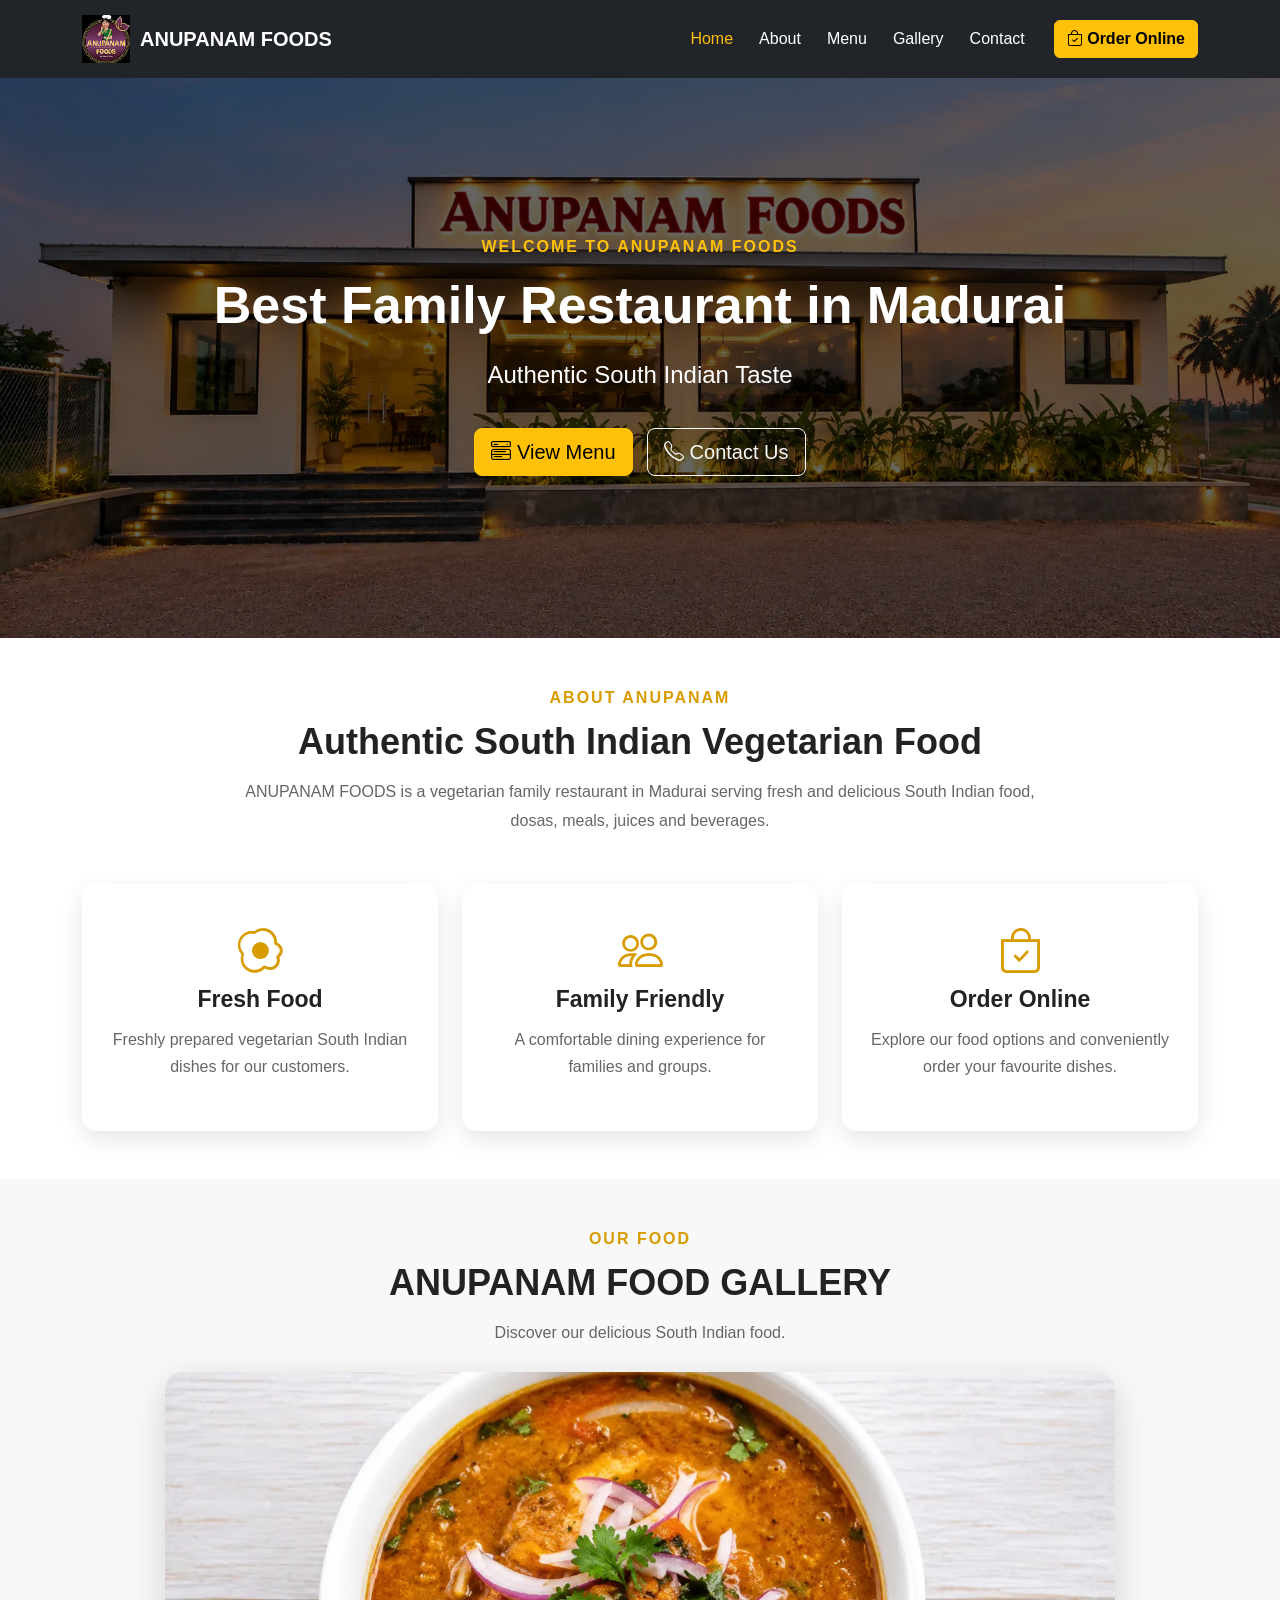
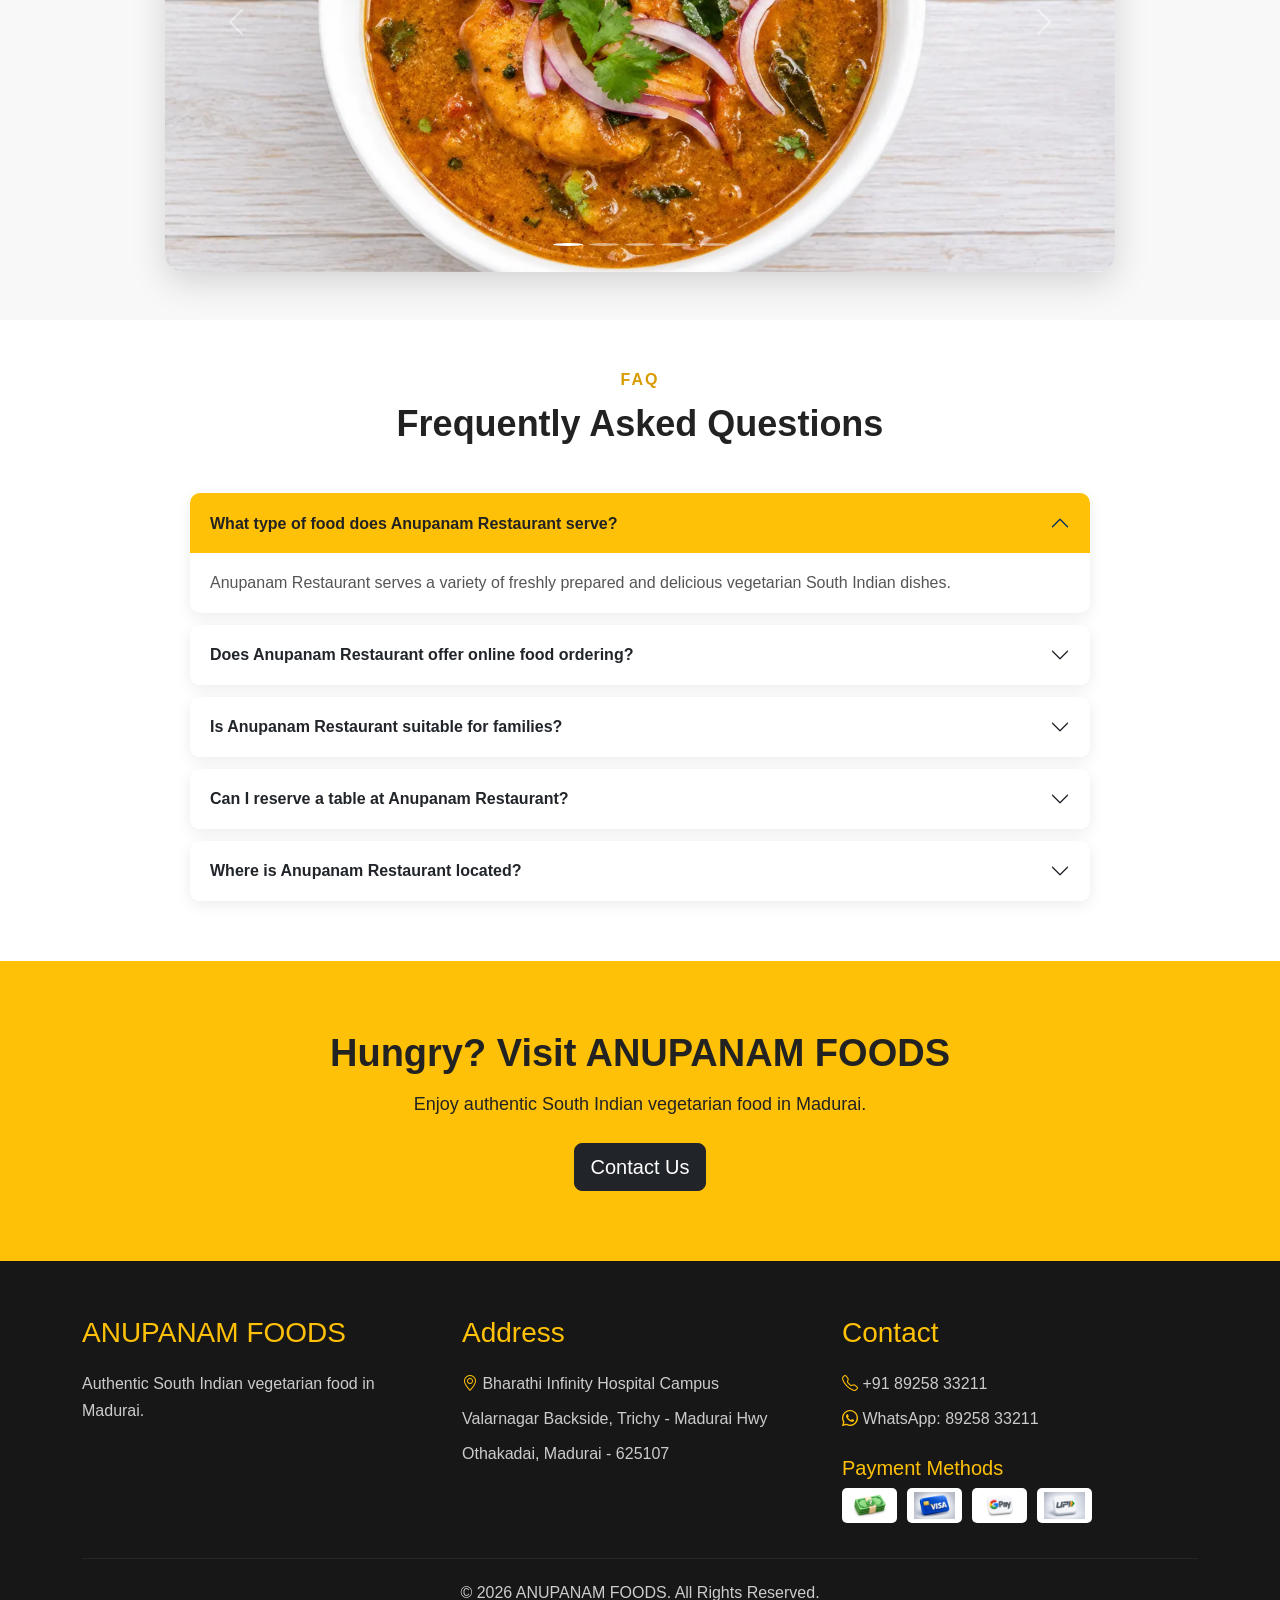
==== index.html @ c89cd162 "first commit" ====
<!DOCTYPE html>
<html lang="en">

<head>
    <meta charset="UTF-8">
    <meta name="viewport" content="width=device-width, initial-scale=1.0">

    <title>ANUPANAM FOODS | Best Family Restaurant in Madurai</title>

    <meta name="description"
        content="ANUPANAM FOODS is a vegetarian family restaurant in Madurai serving authentic South Indian food, fresh meals, dosas, juices and beverages. Enjoy dine-in, takeaway and online food ordering.">

    <meta name="robots" content="index, follow">

    <meta name="google-site-verification"
        content="D0sNO1EdyB-HSgw2BN9L-zwHewJFLoc3Fgf6K5-6ixk">

    <link rel="canonical"
        href="https://velusaran143.github.io/Anupanam-foods/">

    <!-- Bootstrap -->
    <link href="https://cdn.jsdelivr.net/npm/bootstrap@5.3.3/dist/css/bootstrap.min.css"
        rel="stylesheet">

    <!-- Bootstrap Icons -->
    <link rel="stylesheet"
        href="https://cdn.jsdelivr.net/npm/bootstrap-icons@1.11.3/font/bootstrap-icons.min.css">

    <!-- Your CSS -->
    <link rel="stylesheet" href="style.css">


    <!-- Restaurant Schema -->
    <script type="application/ld+json">
    {
        "@context": "https://schema.org",
        "@type": "Restaurant",
        "name": "ANUPANAM FOODS",
        "image": "https://velusaran143.github.io/Anupanam-foods/logo.png",
        "url": "https://velusaran143.github.io/Anupanam-foods/",
        "telephone": "+91 89258 33211",
        "servesCuisine": [
            "South Indian",
            "Vegetarian"
        ],
        "priceRange": "₹100-₹200",
        "address": {
            "@type": "PostalAddress",
            "streetAddress": "Bharathi Infinity Hospital Campus, Valarnagar Backside, Trichy - Madurai Hwy",
            "addressLocality": "Madurai",
            "addressRegion": "Tamil Nadu",
            "postalCode": "625107",
            "addressCountry": "IN"
        }
    }
    </script>


    <!-- FAQ Schema -->
    <script type="application/ld+json">
    {
        "@context": "https://schema.org",
        "@type": "FAQPage",
        "mainEntity": [
            {
                "@type": "Question",
                "name": "What type of food does Anupanam Restaurant serve?",
                "acceptedAnswer": {
                    "@type": "Answer",
                    "text": "Anupanam Restaurant serves a variety of freshly prepared and delicious vegetarian South Indian dishes, making it a great choice for families, friends and food lovers."
                }
            },
            {
                "@type": "Question",
                "name": "Does Anupanam Restaurant offer online food ordering?",
                "acceptedAnswer": {
                    "@type": "Answer",
                    "text": "Yes. Customers can conveniently explore our menu and order their favourite dishes online."
                }
            },
            {
                "@type": "Question",
                "name": "Is Anupanam Restaurant suitable for families?",
                "acceptedAnswer": {
                    "@type": "Answer",
                    "text": "Yes. Anupanam Restaurant provides a comfortable and welcoming dining experience for families and groups."
                }
            },
            {
                "@type": "Question",
                "name": "Can I reserve a table at Anupanam Restaurant?",
                "acceptedAnswer": {
                    "@type": "Answer",
                    "text": "Yes. Customers can contact Anupanam Restaurant to check table availability and make a reservation."
                }
            },
            {
                "@type": "Question",
                "name": "Where is Anupanam Restaurant located?",
                "acceptedAnswer": {
                    "@type": "Answer",
                    "text": "Anupanam Restaurant is located at Bharathi Infinity Hospital Campus, Valarnagar Backside, Trichy - Madurai Highway, Othakadai, Madurai - 625107."
                }
            }
        ]
    }
    </script>

</head>


<body>


<!-- =========================
     NAVBAR
========================= -->

<nav class="navbar navbar-expand-lg navbar-dark bg-dark sticky-top">

    <div class="container">

        <a class="navbar-brand d-flex align-items-center"
           href="index.html">

            <img src="logo.png"
                 alt="ANUPANAM FOODS Logo"
                 class="navbar-logo">

            <span class="brand-name">
                ANUPANAM FOODS
            </span>

        </a>


        <button class="navbar-toggler"
                type="button"
                data-bs-toggle="collapse"
                data-bs-target="#mainNavbar"
                aria-controls="mainNavbar"
                aria-expanded="false"
                aria-label="Toggle navigation">

            <span class="navbar-toggler-icon"></span>

        </button>


        <div class="collapse navbar-collapse"
             id="mainNavbar">

            <ul class="navbar-nav ms-auto align-items-lg-center">

                <li class="nav-item">
                    <a class="nav-link active"
                       href="index.html">
                        Home
                    </a>
                </li>

                <li class="nav-item">
                    <a class="nav-link"
                       href="about.html">
                        About
                    </a>
                </li>

                <li class="nav-item">
                    <a class="nav-link"
                       href="menu.html">
                        Menu
                    </a>
                </li>

                <li class="nav-item">
                    <a class="nav-link"
                       href="gallery.html">
                        Gallery
                    </a>
                </li>

                <li class="nav-item">
                    <a class="nav-link"
                       href="contact.html">
                        Contact
                    </a>
                </li>

                <li class="nav-item ms-lg-3 mt-2 mt-lg-0">

                    <a class="btn btn-warning order-btn"
                       href="contact.html">

                        <i class="bi bi-bag-check"></i>
                        Order Online

                    </a>

                </li>

            </ul>

        </div>

    </div>

</nav>



<!-- =========================
     HERO
========================= -->

<section class="hero-section">

    <div class="container">

        <div class="hero-content">

            <p class="hero-small-text">
                WELCOME TO ANUPANAM FOODS
            </p>

            <h1>
                Best Family Restaurant in Madurai
            </h1>

            <p>
                Authentic South Indian Taste
            </p>

            <div class="hero-buttons">

                <a href="menu.html"
                   class="btn btn-warning btn-lg">

                    <i class="bi bi-menu-button-wide"></i>
                    View Menu

                </a>

                <a href="contact.html"
                   class="btn btn-outline-light btn-lg">

                    <i class="bi bi-telephone"></i>
                    Contact Us

                </a>

            </div>

        </div>

    </div>

</section>



<!-- =========================
     INTRO
========================= -->

<section class="py-5">

    <div class="container">

        <div class="text-center mb-5">

            <span class="section-label">
                ABOUT ANUPANAM
            </span>

            <h2 class="section-title">
                Authentic South Indian Vegetarian Food
            </h2>

            <p class="section-text">

                ANUPANAM FOODS is a vegetarian family restaurant in
                Madurai serving fresh and delicious South Indian food,
                dosas, meals, juices and beverages.

            </p>

        </div>


        <div class="row g-4">


            <div class="col-md-4">

                <div class="feature-card">

                    <i class="bi bi-egg-fried"></i>

                    <h3>
                        Fresh Food
                    </h3>

                    <p>
                        Freshly prepared vegetarian South Indian dishes
                        for our customers.
                    </p>

                </div>

            </div>


            <div class="col-md-4">

                <div class="feature-card">

                    <i class="bi bi-people"></i>

                    <h3>
                        Family Friendly
                    </h3>

                    <p>
                        A comfortable dining experience for families
                        and groups.
                    </p>

                </div>

            </div>


            <div class="col-md-4">

                <div class="feature-card">

                    <i class="bi bi-bag-check"></i>

                    <h3>
                        Order Online
                    </h3>

                    <p>
                        Explore our food options and conveniently
                        order your favourite dishes.
                    </p>

                </div>

            </div>


        </div>

    </div>

</section>



<!-- =========================
     FOOD CAROUSEL
========================= -->

<section class="food-section py-5">

    <div class="container">

        <div class="text-center mb-4">

            <span class="section-label">
                OUR FOOD
            </span>

            <h2 class="section-title">
                ANUPANAM FOOD GALLERY
            </h2>

            <p class="section-text">
                Discover our delicious South Indian food.
            </p>

        </div>


        <div id="foodCarousel"
             class="carousel slide carousel-fade"
             data-bs-ride="carousel"
             data-bs-interval="2500">


            <div class="carousel-indicators">

                <button type="button"
                        data-bs-target="#foodCarousel"
                        data-bs-slide-to="0"
                        class="active"></button>

                <button type="button"
                        data-bs-target="#foodCarousel"
                        data-bs-slide-to="1"></button>

                <button type="button"
                        data-bs-target="#foodCarousel"
                        data-bs-slide-to="2"></button>

                <button type="button"
                        data-bs-target="#foodCarousel"
                        data-bs-slide-to="3"></button>

                <button type="button"
                        data-bs-target="#foodCarousel"
                        data-bs-slide-to="4"></button>

            </div>


            <div class="carousel-inner">


                <div class="carousel-item active">

                    <img src="food1.webp"
                         class="d-block w-100 food-slide"
                         alt="ANUPANAM FOODS South Indian Food">

                </div>


                <div class="carousel-item">

                    <img src="food2.webp"
                         class="d-block w-100 food-slide"
                         alt="ANUPANAM FOODS Vegetarian Food">

                </div>


                <div class="carousel-item">

                    <img src="food3.webp"
                         class="d-block w-100 food-slide"
                         alt="ANUPANAM FOODS South Indian Dishes">

                </div>


                <div class="carousel-item">

                    <img src="food4.webp"
                         class="d-block w-100 food-slide"
                         alt="ANUPANAM FOODS Restaurant Food">

                </div>


                <div class="carousel-item">

                    <img src="food5.webp"
                         class="d-block w-100 food-slide"
                         alt="ANUPANAM FOODS Delicious Food">

                </div>


                <div class="carousel-item">

                    <img src="food7.webp"
                         class="d-block w-100 food-slide"
                         alt="ANUPANAM FOODS Vegetarian Dishes">

                </div>


                <div class="carousel-item">

                    <img src="food8.webp"
                         class="d-block w-100 food-slide"
                         alt="ANUPANAM FOODS Traditional Food">

                </div>


                <div class="carousel-item">

                    <img src="food9.webp"
                         class="d-block w-100 food-slide"
                         alt="ANUPANAM FOODS Tasty Food">

                </div>


                <div class="carousel-item">

                    <img src="food10.webp"
                         class="d-block w-100 food-slide"
                         alt="ANUPANAM FOODS Vegetarian Meals">

                </div>


                <div class="carousel-item">

                    <img src="food11.webp"
                         class="d-block w-100 food-slide"
                         alt="ANUPANAM FOODS Food Gallery">

                </div>


            </div>


            <button class="carousel-control-prev"
                    type="button"
                    data-bs-target="#foodCarousel"
                    data-bs-slide="prev">

                <span class="carousel-control-prev-icon"></span>

            </button>


            <button class="carousel-control-next"
                    type="button"
                    data-bs-target="#foodCarousel"
                    data-bs-slide="next">

                <span class="carousel-control-next-icon"></span>

            </button>


        </div>

    </div>

</section>



<!-- =========================
     FAQ
========================= -->

<section class="py-5">

    <div class="container">

        <div class="text-center mb-5">

            <span class="section-label">
                FAQ
            </span>

            <h2 class="section-title">
                Frequently Asked Questions
            </h2>

        </div>


        <div class="accordion faq-box"
             id="faqAccordion">


            <div class="accordion-item">

                <h2 class="accordion-header">

                    <button class="accordion-button"
                            type="button"
                            data-bs-toggle="collapse"
                            data-bs-target="#faq1">

                        What type of food does Anupanam Restaurant serve?

                    </button>

                </h2>

                <div id="faq1"
                     class="accordion-collapse collapse show"
                     data-bs-parent="#faqAccordion">

                    <div class="accordion-body">

                        Anupanam Restaurant serves a variety of freshly
                        prepared and delicious vegetarian South Indian
                        dishes.

                    </div>

                </div>

            </div>



            <div class="accordion-item">

                <h2 class="accordion-header">

                    <button class="accordion-button collapsed"
                            type="button"
                            data-bs-toggle="collapse"
                            data-bs-target="#faq2">

                        Does Anupanam Restaurant offer online food ordering?

                    </button>

                </h2>

                <div id="faq2"
                     class="accordion-collapse collapse"
                     data-bs-parent="#faqAccordion">

                    <div class="accordion-body">

                        Yes. Customers can conveniently explore our menu
                        and order their favourite dishes online.

                    </div>

                </div>

            </div>



            <div class="accordion-item">

                <h2 class="accordion-header">

                    <button class="accordion-button collapsed"
                            type="button"
                            data-bs-toggle="collapse"
                            data-bs-target="#faq3">

                        Is Anupanam Restaurant suitable for families?

                    </button>

                </h2>

                <div id="faq3"
                     class="accordion-collapse collapse"
                     data-bs-parent="#faqAccordion">

                    <div class="accordion-body">

                        Yes. Anupanam Restaurant provides a comfortable
                        and welcoming dining experience for families
                        and groups.

                    </div>

                </div>

            </div>



            <div class="accordion-item">

                <h2 class="accordion-header">

                    <button class="accordion-button collapsed"
                            type="button"
                            data-bs-toggle="collapse"
                            data-bs-target="#faq4">

                        Can I reserve a table at Anupanam Restaurant?

                    </button>

                </h2>

                <div id="faq4"
                     class="accordion-collapse collapse"
                     data-bs-parent="#faqAccordion">

                    <div class="accordion-body">

                        Yes. Customers can contact Anupanam Restaurant
                        to check table availability and make a reservation.

                    </div>

                </div>

            </div>



            <div class="accordion-item">

                <h2 class="accordion-header">

                    <button class="accordion-button collapsed"
                            type="button"
                            data-bs-toggle="collapse"
                            data-bs-target="#faq5">

                        Where is Anupanam Restaurant located?

                    </button>

                </h2>

                <div id="faq5"
                     class="accordion-collapse collapse"
                     data-bs-parent="#faqAccordion">

                    <div class="accordion-body">

                        Anupanam Restaurant is located at Bharathi Infinity
                        Hospital Campus, Valarnagar Backside, Trichy -
                        Madurai Highway, Othakadai, Madurai - 625107.

                    </div>

                </div>

            </div>


        </div>

    </div>

</section>



<!-- =========================
     CTA
========================= -->

<section class="cta-section">

    <div class="container text-center">

        <h2>
            Hungry? Visit ANUPANAM FOODS
        </h2>

        <p>
            Enjoy authentic South Indian vegetarian food in Madurai.
        </p>

        <a href="contact.html"
           class="btn btn-dark btn-lg">

            Contact Us

        </a>

    </div>

</section>



<!-- =========================
     FOOTER
========================= -->

<footer class="footer">

    <div class="container">

        <div class="row g-4">


            <div class="col-md-4">

                <h3>
                    ANUPANAM FOODS
                </h3>

                <p>
                    Authentic South Indian vegetarian food in Madurai.
                </p>

            </div>


            <div class="col-md-4">

                <h3>
                    Address
                </h3>

                <p>
                    <i class="bi bi-geo-alt"></i>
                    Bharathi Infinity Hospital Campus
                </p>

                <p>
                    Valarnagar Backside, Trichy - Madurai Hwy
                </p>

                <p>
                    Othakadai, Madurai - 625107
                </p>

            </div>


            <div class="col-md-4">

                <h3>
                    Contact
                </h3>

                <p>
                    <i class="bi bi-telephone"></i>
                    +91 89258 33211
                </p>

                <p>
                    <i class="bi bi-whatsapp"></i>
                    WhatsApp: 89258 33211
                </p>


                <h5 class="mt-4">
                    Payment Methods
                </h5>


                <div class="payment-icons">

                    <img src="cash.webp"
                         alt="Cash Payment">

                    <img src="visa.webp"
                         alt="Visa Payment">

                    <img src="gpay.webp"
                         alt="Google Pay">

                    <img src="upi.webp"
                         alt="UPI Payment">

                </div>

            </div>


        </div>


        <hr>


        <div class="text-center">

            <p class="mb-0">
                © 2026 ANUPANAM FOODS. All Rights Reserved.
            </p>

        </div>

    </div>

</footer>



<!-- Bootstrap JavaScript -->
<script src="https://cdn.jsdelivr.net/npm/bootstrap@5.3.3/dist/js/bootstrap.bundle.min.js">
</script>


</body>

</html>
---- style.css ----
/* =========================
   GENERAL
========================= */

body {
    margin: 0;
    font-family: Arial, sans-serif;
    color: #222;
    background: #fff;
}

section {
    overflow: hidden;
}


/* =========================
   NAVBAR
========================= */

.navbar {
    padding: 10px 0;
}

.navbar-logo {
    width: 48px;
    height: 48px;
    object-fit: contain;
    margin-right: 10px;
}

.brand-name {
    font-weight: 700;
    font-size: 20px;
    color: #fff;
}

.navbar .nav-link {
    color: #fff !important;
    font-weight: 500;
    margin: 0 5px;
}

.navbar .nav-link:hover {
    color: #ffc107 !important;
}

.navbar .nav-link.active {
    color: #ffc107 !important;
}

.order-btn {
    font-weight: 600;
}


/* =========================
   HERO
========================= */

.hero-section {
    min-height: 560px;
    display: flex;
    align-items: center;
    background:
        linear-gradient(
            rgba(0, 0, 0, 0.60),
            rgba(0, 0, 0, 0.60)
        ),
        url("hero.webp");

    background-size: cover;
    background-position: center;
}

.hero-content {
    text-align: center;
    color: #fff;
    padding: 80px 20px;
}

.hero-small-text {
    color: #ffc107;
    font-weight: 700;
    letter-spacing: 2px;
    margin-bottom: 15px;
}

.hero-content h1 {
    font-size: 52px;
    font-weight: 800;
    margin-bottom: 20px;
}

.hero-content > p:not(.hero-small-text) {
    font-size: 24px;
    margin-bottom: 30px;
}

.hero-buttons .btn {
    margin: 5px;
}


/* =========================
   SECTION
========================= */

.section-label {
    display: inline-block;
    color: #d89b00;
    font-weight: 700;
    letter-spacing: 2px;
    margin-bottom: 10px;
}

.section-title {
    font-size: 36px;
    font-weight: 700;
    margin-bottom: 15px;
}

.section-text {
    max-width: 800px;
    margin: auto;
    line-height: 1.8;
    color: #666;
}


/* =========================
   FEATURE CARDS
========================= */

.feature-card {
    height: 100%;
    padding: 35px 25px;
    text-align: center;
    border-radius: 15px;
    background: #fff;
    box-shadow: 0 8px 25px rgba(0, 0, 0, 0.10);
    transition: 0.3s;
}

.feature-card:hover {
    transform: translateY(-8px);
}

.feature-card i {
    font-size: 45px;
    color: #d89b00;
    margin-bottom: 20px;
}

.feature-card h3 {
    font-size: 23px;
    font-weight: 700;
    margin-bottom: 12px;
}

.feature-card p {
    color: #666;
    line-height: 1.7;
}


/* =========================
   FOOD SECTION
========================= */

.food-section {
    background: #f8f8f8;
}

#foodCarousel {
    max-width: 950px;
    margin: auto;
    border-radius: 18px;
    overflow: hidden;
    box-shadow: 0 10px 35px rgba(0, 0, 0, 0.15);
}

.food-slide {
    height: 500px;
    object-fit: cover;
}

.carousel-indicators button {
    width: 10px;
    height: 10px;
    border-radius: 50%;
}


/* =========================
   FAQ
========================= */

.faq-box {
    max-width: 900px;
    margin: auto;
}

.accordion-item {
    border: none;
    margin-bottom: 12px;
    border-radius: 10px !important;
    overflow: hidden;
    box-shadow: 0 4px 15px rgba(0, 0, 0, 0.08);
}

.accordion-button {
    font-weight: 600;
    padding: 20px;
}

.accordion-button:not(.collapsed) {
    background: #ffc107;
    color: #222;
    box-shadow: none;
}

.accordion-body {
    line-height: 1.7;
    color: #555;
}


/* =========================
   CTA
========================= */

.cta-section {
    padding: 70px 20px;
    background: #ffc107;
}

.cta-section h2 {
    font-size: 38px;
    font-weight: 800;
    margin-bottom: 15px;
}

.cta-section p {
    font-size: 18px;
    margin-bottom: 25px;
}


/* =========================
   FOOTER
========================= */

.footer {
    background: #171717;
    color: #fff;
    padding: 55px 0 25px;
}

.footer h3 {
    color: #ffc107;
    margin-bottom: 20px;
}

.footer h5 {
    color: #ffc107;
}

.footer p {
    color: #ccc;
    line-height: 1.7;
    margin-bottom: 8px;
}

.footer i {
    color: #ffc107;
}

.footer hr {
    border-color: #555;
    margin: 35px 0 20px;
}

.payment-icons {
    display: flex;
    gap: 10px;
    align-items: center;
    flex-wrap: wrap;
}

.payment-icons img {
    width: 55px;
    height: 35px;
    object-fit: contain;
    background: #fff;
    border-radius: 5px;
    padding: 4px;
}


/* =========================
   MOBILE
========================= */

@media (max-width: 768px) {

    .brand-name {
        font-size: 17px;
    }

    .navbar-logo {
        width: 42px;
        height: 42px;
    }

    .hero-section {
        min-height: 500px;
    }

    .hero-content h1 {
        font-size: 36px;
    }

    .hero-content > p:not(.hero-small-text) {
        font-size: 20px;
    }

    .section-title {
        font-size: 30px;
    }

    .food-slide {
        height: 350px;
    }

    .cta-section h2 {
        font-size: 30px;
    }

}
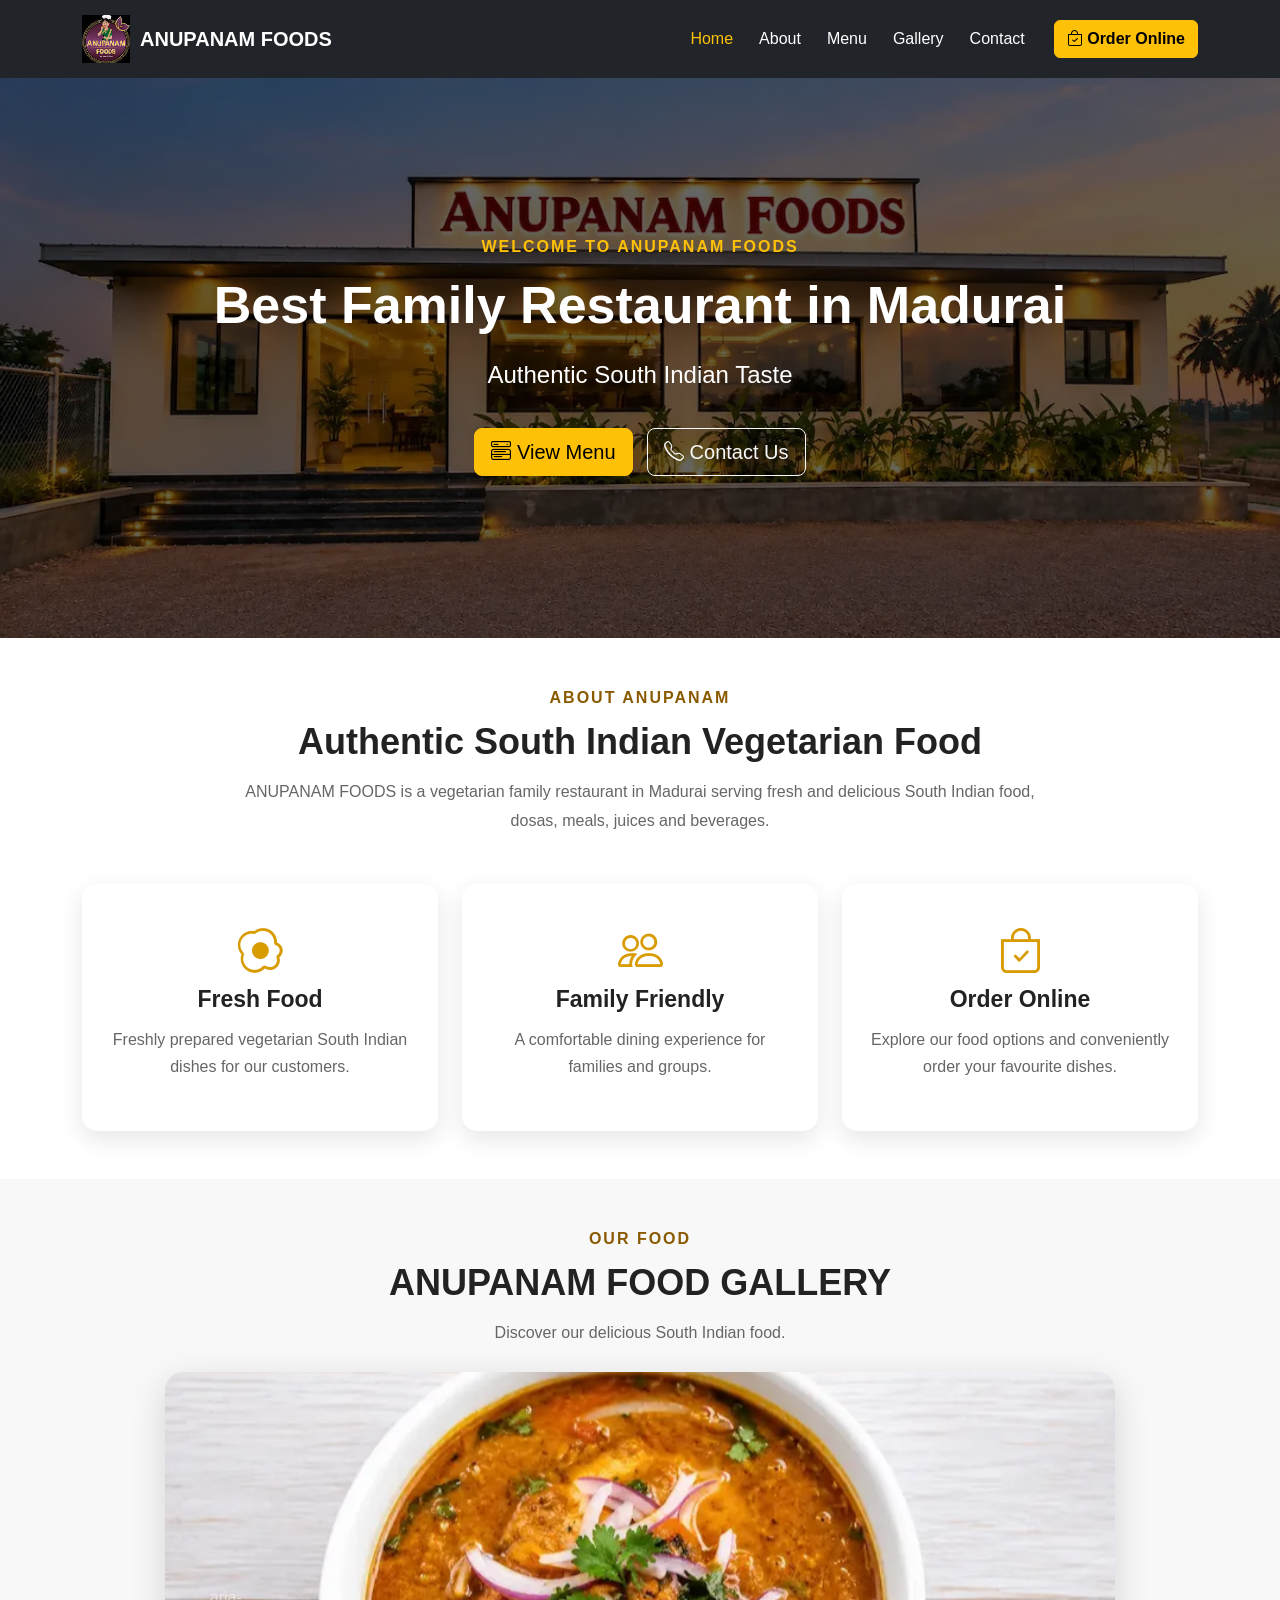
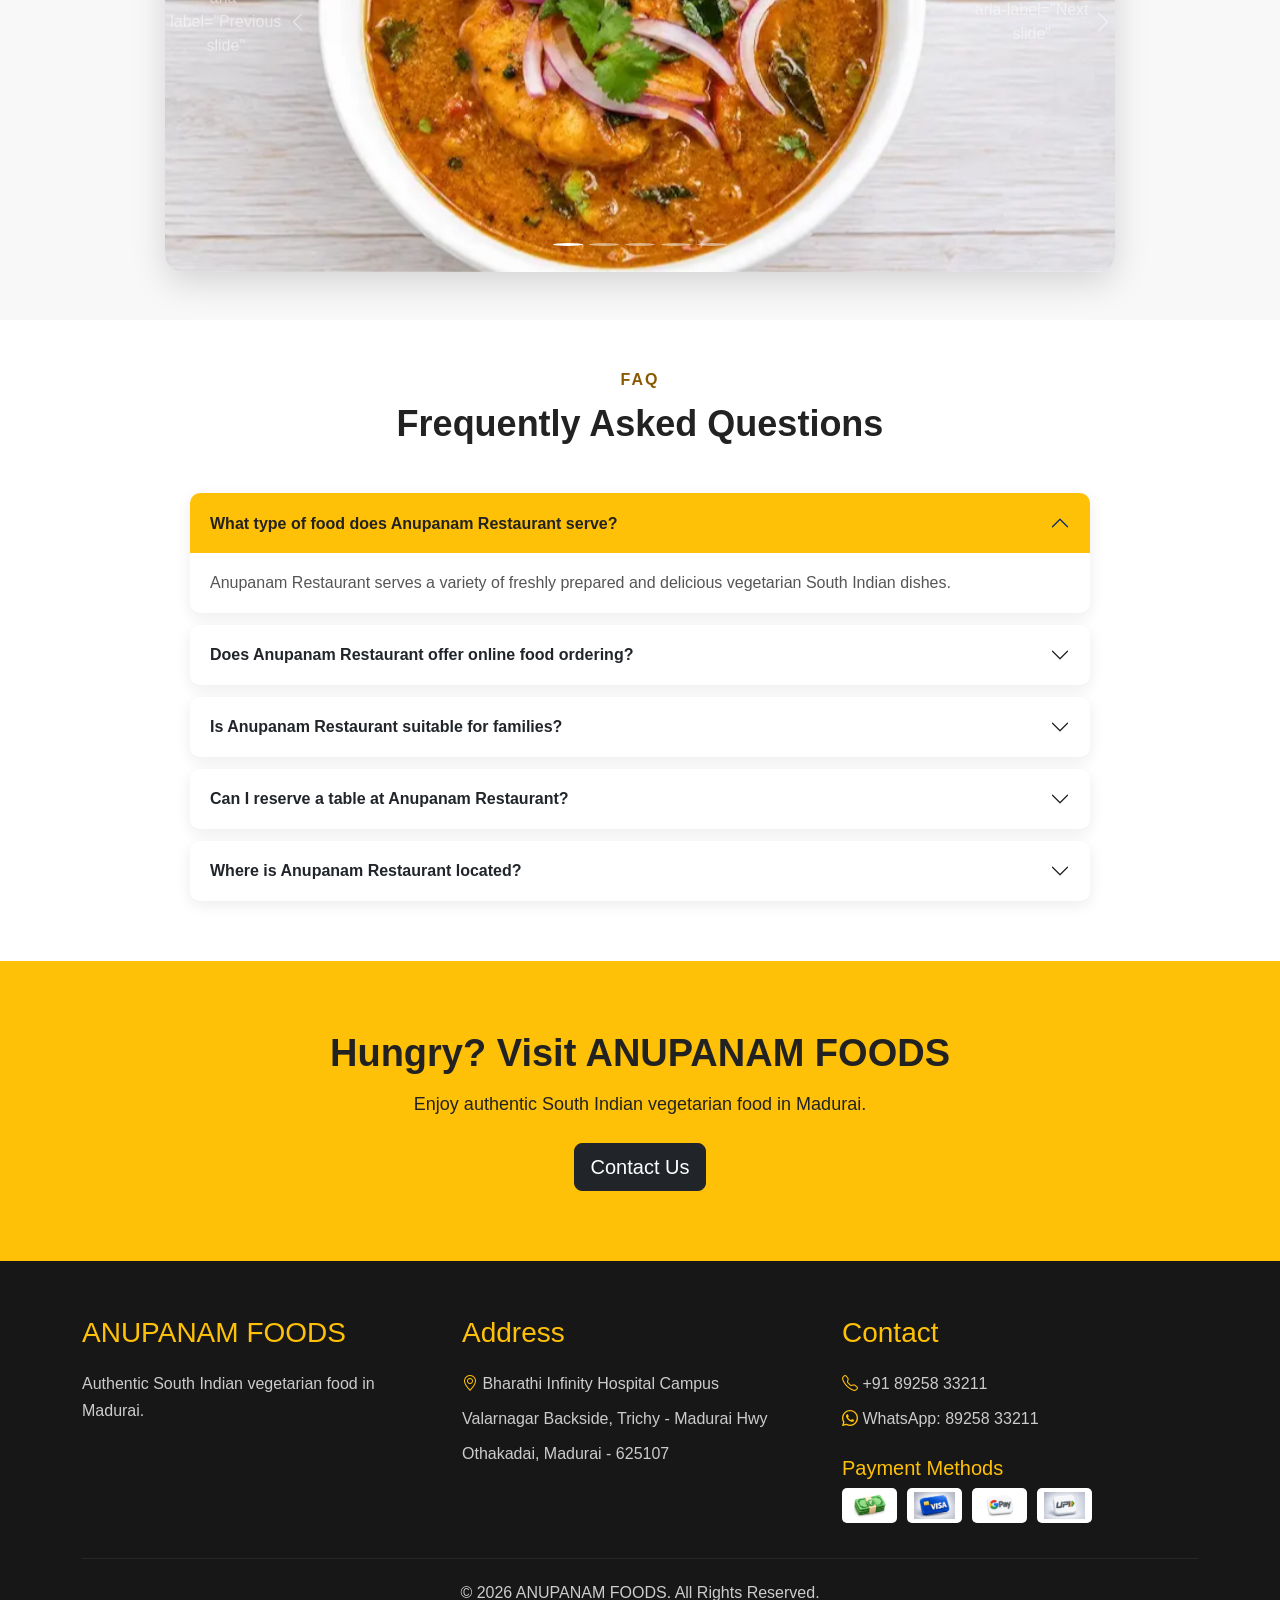
==== commit 469beefa: "Add files via upload" ====
--- a/index.html
+++ b/index.html
@@ -1,881 +1,890 @@
-<!DOCTYPE html>
-<html lang="en">
-
-<head>
-    <meta charset="UTF-8">
-    <meta name="viewport" content="width=device-width, initial-scale=1.0">
-
-    <title>ANUPANAM FOODS | Best Family Restaurant in Madurai</title>
-
-    <meta name="description"
-        content="ANUPANAM FOODS is a vegetarian family restaurant in Madurai serving authentic South Indian food, fresh meals, dosas, juices and beverages. Enjoy dine-in, takeaway and online food ordering.">
-
-    <meta name="robots" content="index, follow">
-
-    <meta name="google-site-verification"
-        content="D0sNO1EdyB-HSgw2BN9L-zwHewJFLoc3Fgf6K5-6ixk">
-
-    <link rel="canonical"
-        href="https://velusaran143.github.io/Anupanam-foods/">
-
-    <!-- Bootstrap -->
-    <link href="https://cdn.jsdelivr.net/npm/bootstrap@5.3.3/dist/css/bootstrap.min.css"
-        rel="stylesheet">
-
-    <!-- Bootstrap Icons -->
-    <link rel="stylesheet"
-        href="https://cdn.jsdelivr.net/npm/bootstrap-icons@1.11.3/font/bootstrap-icons.min.css">
-
-    <!-- Your CSS -->
-    <link rel="stylesheet" href="style.css">
-
-
-    <!-- Restaurant Schema -->
-    <script type="application/ld+json">
-    {
-        "@context": "https://schema.org",
-        "@type": "Restaurant",
-        "name": "ANUPANAM FOODS",
-        "image": "https://velusaran143.github.io/Anupanam-foods/logo.png",
-        "url": "https://velusaran143.github.io/Anupanam-foods/",
-        "telephone": "+91 89258 33211",
-        "servesCuisine": [
-            "South Indian",
-            "Vegetarian"
-        ],
-        "priceRange": "₹100-₹200",
-        "address": {
-            "@type": "PostalAddress",
-            "streetAddress": "Bharathi Infinity Hospital Campus, Valarnagar Backside, Trichy - Madurai Hwy",
-            "addressLocality": "Madurai",
-            "addressRegion": "Tamil Nadu",
-            "postalCode": "625107",
-            "addressCountry": "IN"
-        }
-    }
-    </script>
-
-
-    <!-- FAQ Schema -->
-    <script type="application/ld+json">
-    {
-        "@context": "https://schema.org",
-        "@type": "FAQPage",
-        "mainEntity": [
-            {
-                "@type": "Question",
-                "name": "What type of food does Anupanam Restaurant serve?",
-                "acceptedAnswer": {
-                    "@type": "Answer",
-                    "text": "Anupanam Restaurant serves a variety of freshly prepared and delicious vegetarian South Indian dishes, making it a great choice for families, friends and food lovers."
-                }
-            },
-            {
-                "@type": "Question",
-                "name": "Does Anupanam Restaurant offer online food ordering?",
-                "acceptedAnswer": {
-                    "@type": "Answer",
-                    "text": "Yes. Customers can conveniently explore our menu and order their favourite dishes online."
-                }
-            },
-            {
-                "@type": "Question",
-                "name": "Is Anupanam Restaurant suitable for families?",
-                "acceptedAnswer": {
-                    "@type": "Answer",
-                    "text": "Yes. Anupanam Restaurant provides a comfortable and welcoming dining experience for families and groups."
-                }
-            },
-            {
-                "@type": "Question",
-                "name": "Can I reserve a table at Anupanam Restaurant?",
-                "acceptedAnswer": {
-                    "@type": "Answer",
-                    "text": "Yes. Customers can contact Anupanam Restaurant to check table availability and make a reservation."
-                }
-            },
-            {
-                "@type": "Question",
-                "name": "Where is Anupanam Restaurant located?",
-                "acceptedAnswer": {
-                    "@type": "Answer",
-                    "text": "Anupanam Restaurant is located at Bharathi Infinity Hospital Campus, Valarnagar Backside, Trichy - Madurai Highway, Othakadai, Madurai - 625107."
-                }
-            }
-        ]
-    }
-    </script>
-
-</head>
-
-
-<body>
-
-
-<!-- =========================
-     NAVBAR
-========================= -->
-
-<nav class="navbar navbar-expand-lg navbar-dark bg-dark sticky-top">
-
-    <div class="container">
-
-        <a class="navbar-brand d-flex align-items-center"
-           href="index.html">
-
-            <img src="logo.png"
-                 alt="ANUPANAM FOODS Logo"
-                 class="navbar-logo">
-
-            <span class="brand-name">
-                ANUPANAM FOODS
-            </span>
-
-        </a>
-
-
-        <button class="navbar-toggler"
-                type="button"
-                data-bs-toggle="collapse"
-                data-bs-target="#mainNavbar"
-                aria-controls="mainNavbar"
-                aria-expanded="false"
-                aria-label="Toggle navigation">
-
-            <span class="navbar-toggler-icon"></span>
-
-        </button>
-
-
-        <div class="collapse navbar-collapse"
-             id="mainNavbar">
-
-            <ul class="navbar-nav ms-auto align-items-lg-center">
-
-                <li class="nav-item">
-                    <a class="nav-link active"
-                       href="index.html">
-                        Home
-                    </a>
-                </li>
-
-                <li class="nav-item">
-                    <a class="nav-link"
-                       href="about.html">
-                        About
-                    </a>
-                </li>
-
-                <li class="nav-item">
-                    <a class="nav-link"
-                       href="menu.html">
-                        Menu
-                    </a>
-                </li>
-
-                <li class="nav-item">
-                    <a class="nav-link"
-                       href="gallery.html">
-                        Gallery
-                    </a>
-                </li>
-
-                <li class="nav-item">
-                    <a class="nav-link"
-                       href="contact.html">
-                        Contact
-                    </a>
-                </li>
-
-                <li class="nav-item ms-lg-3 mt-2 mt-lg-0">
-
-                    <a class="btn btn-warning order-btn"
-                       href="contact.html">
-
-                        <i class="bi bi-bag-check"></i>
-                        Order Online
-
-                    </a>
-
-                </li>
-
-            </ul>
-
-        </div>
-
-    </div>
-
-</nav>
-
-
-
-<!-- =========================
-     HERO
-========================= -->
-
-<section class="hero-section">
-
-    <div class="container">
-
-        <div class="hero-content">
-
-            <p class="hero-small-text">
-                WELCOME TO ANUPANAM FOODS
-            </p>
-
-            <h1>
-                Best Family Restaurant in Madurai
-            </h1>
-
-            <p>
-                Authentic South Indian Taste
-            </p>
-
-            <div class="hero-buttons">
-
-                <a href="menu.html"
-                   class="btn btn-warning btn-lg">
-
-                    <i class="bi bi-menu-button-wide"></i>
-                    View Menu
-
-                </a>
-
-                <a href="contact.html"
-                   class="btn btn-outline-light btn-lg">
-
-                    <i class="bi bi-telephone"></i>
-                    Contact Us
-
-                </a>
-
-            </div>
-
-        </div>
-
-    </div>
-
-</section>
-
-
-
-<!-- =========================
-     INTRO
-========================= -->
-
-<section class="py-5">
-
-    <div class="container">
-
-        <div class="text-center mb-5">
-
-            <span class="section-label">
-                ABOUT ANUPANAM
-            </span>
-
-            <h2 class="section-title">
-                Authentic South Indian Vegetarian Food
-            </h2>
-
-            <p class="section-text">
-
-                ANUPANAM FOODS is a vegetarian family restaurant in
-                Madurai serving fresh and delicious South Indian food,
-                dosas, meals, juices and beverages.
-
-            </p>
-
-        </div>
-
-
-        <div class="row g-4">
-
-
-            <div class="col-md-4">
-
-                <div class="feature-card">
-
-                    <i class="bi bi-egg-fried"></i>
-
-                    <h3>
-                        Fresh Food
-                    </h3>
-
-                    <p>
-                        Freshly prepared vegetarian South Indian dishes
-                        for our customers.
-                    </p>
-
-                </div>
-
-            </div>
-
-
-            <div class="col-md-4">
-
-                <div class="feature-card">
-
-                    <i class="bi bi-people"></i>
-
-                    <h3>
-                        Family Friendly
-                    </h3>
-
-                    <p>
-                        A comfortable dining experience for families
-                        and groups.
-                    </p>
-
-                </div>
-
-            </div>
-
-
-            <div class="col-md-4">
-
-                <div class="feature-card">
-
-                    <i class="bi bi-bag-check"></i>
-
-                    <h3>
-                        Order Online
-                    </h3>
-
-                    <p>
-                        Explore our food options and conveniently
-                        order your favourite dishes.
-                    </p>
-
-                </div>
-
-            </div>
-
-
-        </div>
-
-    </div>
-
-</section>
-
-
-
-<!-- =========================
-     FOOD CAROUSEL
-========================= -->
-
-<section class="food-section py-5">
-
-    <div class="container">
-
-        <div class="text-center mb-4">
-
-            <span class="section-label">
-                OUR FOOD
-            </span>
-
-            <h2 class="section-title">
-                ANUPANAM FOOD GALLERY
-            </h2>
-
-            <p class="section-text">
-                Discover our delicious South Indian food.
-            </p>
-
-        </div>
-
-
-        <div id="foodCarousel"
-             class="carousel slide carousel-fade"
-             data-bs-ride="carousel"
-             data-bs-interval="2500">
-
-
-            <div class="carousel-indicators">
-
-                <button type="button"
-                        data-bs-target="#foodCarousel"
-                        data-bs-slide-to="0"
-                        class="active"></button>
-
-                <button type="button"
-                        data-bs-target="#foodCarousel"
-                        data-bs-slide-to="1"></button>
-
-                <button type="button"
-                        data-bs-target="#foodCarousel"
-                        data-bs-slide-to="2"></button>
-
-                <button type="button"
-                        data-bs-target="#foodCarousel"
-                        data-bs-slide-to="3"></button>
-
-                <button type="button"
-                        data-bs-target="#foodCarousel"
-                        data-bs-slide-to="4"></button>
-
-            </div>
-
-
-            <div class="carousel-inner">
-
-
-                <div class="carousel-item active">
-
-                    <img src="food1.webp"
-                         class="d-block w-100 food-slide"
-                         alt="ANUPANAM FOODS South Indian Food">
-
-                </div>
-
-
-                <div class="carousel-item">
-
-                    <img src="food2.webp"
-                         class="d-block w-100 food-slide"
-                         alt="ANUPANAM FOODS Vegetarian Food">
-
-                </div>
-
-
-                <div class="carousel-item">
-
-                    <img src="food3.webp"
-                         class="d-block w-100 food-slide"
-                         alt="ANUPANAM FOODS South Indian Dishes">
-
-                </div>
-
-
-                <div class="carousel-item">
-
-                    <img src="food4.webp"
-                         class="d-block w-100 food-slide"
-                         alt="ANUPANAM FOODS Restaurant Food">
-
-                </div>
-
-
-                <div class="carousel-item">
-
-                    <img src="food5.webp"
-                         class="d-block w-100 food-slide"
-                         alt="ANUPANAM FOODS Delicious Food">
-
-                </div>
-
-
-                <div class="carousel-item">
-
-                    <img src="food7.webp"
-                         class="d-block w-100 food-slide"
-                         alt="ANUPANAM FOODS Vegetarian Dishes">
-
-                </div>
-
-
-                <div class="carousel-item">
-
-                    <img src="food8.webp"
-                         class="d-block w-100 food-slide"
-                         alt="ANUPANAM FOODS Traditional Food">
-
-                </div>
-
-
-                <div class="carousel-item">
-
-                    <img src="food9.webp"
-                         class="d-block w-100 food-slide"
-                         alt="ANUPANAM FOODS Tasty Food">
-
-                </div>
-
-
-                <div class="carousel-item">
-
-                    <img src="food10.webp"
-                         class="d-block w-100 food-slide"
-                         alt="ANUPANAM FOODS Vegetarian Meals">
-
-                </div>
-
-
-                <div class="carousel-item">
-
-                    <img src="food11.webp"
-                         class="d-block w-100 food-slide"
-                         alt="ANUPANAM FOODS Food Gallery">
-
-                </div>
-
-
-            </div>
-
-
-            <button class="carousel-control-prev"
-                    type="button"
-                    data-bs-target="#foodCarousel"
-                    data-bs-slide="prev">
-
-                <span class="carousel-control-prev-icon"></span>
-
-            </button>
-
-
-            <button class="carousel-control-next"
-                    type="button"
-                    data-bs-target="#foodCarousel"
-                    data-bs-slide="next">
-
-                <span class="carousel-control-next-icon"></span>
-
-            </button>
-
-
-        </div>
-
-    </div>
-
-</section>
-
-
-
-<!-- =========================
-     FAQ
-========================= -->
-
-<section class="py-5">
-
-    <div class="container">
-
-        <div class="text-center mb-5">
-
-            <span class="section-label">
-                FAQ
-            </span>
-
-            <h2 class="section-title">
-                Frequently Asked Questions
-            </h2>
-
-        </div>
-
-
-        <div class="accordion faq-box"
-             id="faqAccordion">
-
-
-            <div class="accordion-item">
-
-                <h2 class="accordion-header">
-
-                    <button class="accordion-button"
-                            type="button"
-                            data-bs-toggle="collapse"
-                            data-bs-target="#faq1">
-
-                        What type of food does Anupanam Restaurant serve?
-
-                    </button>
-
-                </h2>
-
-                <div id="faq1"
-                     class="accordion-collapse collapse show"
-                     data-bs-parent="#faqAccordion">
-
-                    <div class="accordion-body">
-
-                        Anupanam Restaurant serves a variety of freshly
-                        prepared and delicious vegetarian South Indian
-                        dishes.
-
-                    </div>
-
-                </div>
-
-            </div>
-
-
-
-            <div class="accordion-item">
-
-                <h2 class="accordion-header">
-
-                    <button class="accordion-button collapsed"
-                            type="button"
-                            data-bs-toggle="collapse"
-                            data-bs-target="#faq2">
-
-                        Does Anupanam Restaurant offer online food ordering?
-
-                    </button>
-
-                </h2>
-
-                <div id="faq2"
-                     class="accordion-collapse collapse"
-                     data-bs-parent="#faqAccordion">
-
-                    <div class="accordion-body">
-
-                        Yes. Customers can conveniently explore our menu
-                        and order their favourite dishes online.
-
-                    </div>
-
-                </div>
-
-            </div>
-
-
-
-            <div class="accordion-item">
-
-                <h2 class="accordion-header">
-
-                    <button class="accordion-button collapsed"
-                            type="button"
-                            data-bs-toggle="collapse"
-                            data-bs-target="#faq3">
-
-                        Is Anupanam Restaurant suitable for families?
-
-                    </button>
-
-                </h2>
-
-                <div id="faq3"
-                     class="accordion-collapse collapse"
-                     data-bs-parent="#faqAccordion">
-
-                    <div class="accordion-body">
-
-                        Yes. Anupanam Restaurant provides a comfortable
-                        and welcoming dining experience for families
-                        and groups.
-
-                    </div>
-
-                </div>
-
-            </div>
-
-
-
-            <div class="accordion-item">
-
-                <h2 class="accordion-header">
-
-                    <button class="accordion-button collapsed"
-                            type="button"
-                            data-bs-toggle="collapse"
-                            data-bs-target="#faq4">
-
-                        Can I reserve a table at Anupanam Restaurant?
-
-                    </button>
-
-                </h2>
-
-                <div id="faq4"
-                     class="accordion-collapse collapse"
-                     data-bs-parent="#faqAccordion">
-
-                    <div class="accordion-body">
-
-                        Yes. Customers can contact Anupanam Restaurant
-                        to check table availability and make a reservation.
-
-                    </div>
-
-                </div>
-
-            </div>
-
-
-
-            <div class="accordion-item">
-
-                <h2 class="accordion-header">
-
-                    <button class="accordion-button collapsed"
-                            type="button"
-                            data-bs-toggle="collapse"
-                            data-bs-target="#faq5">
-
-                        Where is Anupanam Restaurant located?
-
-                    </button>
-
-                </h2>
-
-                <div id="faq5"
-                     class="accordion-collapse collapse"
-                     data-bs-parent="#faqAccordion">
-
-                    <div class="accordion-body">
-
-                        Anupanam Restaurant is located at Bharathi Infinity
-                        Hospital Campus, Valarnagar Backside, Trichy -
-                        Madurai Highway, Othakadai, Madurai - 625107.
-
-                    </div>
-
-                </div>
-
-            </div>
-
-
-        </div>
-
-    </div>
-
-</section>
-
-
-
-<!-- =========================
-     CTA
-========================= -->
-
-<section class="cta-section">
-
-    <div class="container text-center">
-
-        <h2>
-            Hungry? Visit ANUPANAM FOODS
-        </h2>
-
-        <p>
-            Enjoy authentic South Indian vegetarian food in Madurai.
-        </p>
-
-        <a href="contact.html"
-           class="btn btn-dark btn-lg">
-
-            Contact Us
-
-        </a>
-
-    </div>
-
-</section>
-
-
-
-<!-- =========================
-     FOOTER
-========================= -->
-
-<footer class="footer">
-
-    <div class="container">
-
-        <div class="row g-4">
-
-
-            <div class="col-md-4">
-
-                <h3>
-                    ANUPANAM FOODS
-                </h3>
-
-                <p>
-                    Authentic South Indian vegetarian food in Madurai.
-                </p>
-
-            </div>
-
-
-            <div class="col-md-4">
-
-                <h3>
-                    Address
-                </h3>
-
-                <p>
-                    <i class="bi bi-geo-alt"></i>
-                    Bharathi Infinity Hospital Campus
-                </p>
-
-                <p>
-                    Valarnagar Backside, Trichy - Madurai Hwy
-                </p>
-
-                <p>
-                    Othakadai, Madurai - 625107
-                </p>
-
-            </div>
-
-
-            <div class="col-md-4">
-
-                <h3>
-                    Contact
-                </h3>
-
-                <p>
-                    <i class="bi bi-telephone"></i>
-                    +91 89258 33211
-                </p>
-
-                <p>
-                    <i class="bi bi-whatsapp"></i>
-                    WhatsApp: 89258 33211
-                </p>
-
-
-                <h5 class="mt-4">
-                    Payment Methods
-                </h5>
-
-
-                <div class="payment-icons">
-
-                    <img src="cash.webp"
-                         alt="Cash Payment">
-
-                    <img src="visa.webp"
-                         alt="Visa Payment">
-
-                    <img src="gpay.webp"
-                         alt="Google Pay">
-
-                    <img src="upi.webp"
-                         alt="UPI Payment">
-
-                </div>
-
-            </div>
-
-
-        </div>
-
-
-        <hr>
-
-
-        <div class="text-center">
-
-            <p class="mb-0">
-                © 2026 ANUPANAM FOODS. All Rights Reserved.
-            </p>
-
-        </div>
-
-    </div>
-
-</footer>
-
-
-
-<!-- Bootstrap JavaScript -->
-<script src="https://cdn.jsdelivr.net/npm/bootstrap@5.3.3/dist/js/bootstrap.bundle.min.js">
-</script>
-
-
-</body>
-
+<!DOCTYPE html>
+<html lang="en">
+
+<head>
+    <meta charset="UTF-8">
+    <meta name="viewport" content="width=device-width, initial-scale=1.0">
+
+    <title>ANUPANAM FOODS | Best Family Restaurant in Madurai</title>
+
+    <meta name="description"
+        content="ANUPANAM FOODS is a vegetarian family restaurant in Madurai serving authentic South Indian food, fresh meals, dosas, juices and beverages. Enjoy dine-in, takeaway and online food ordering.">
+
+    <meta name="robots" content="index, follow">
+
+    <meta name="google-site-verification"
+        content="D0sNO1EdyB-HSgw2BN9L-zwHewJFLoc3Fgf6K5-6ixk">
+
+    <link rel="canonical"
+        href="https://velusaran143.github.io/Anupanam-foods/">
+
+    <!-- Bootstrap -->
+    <link href="https://cdn.jsdelivr.net/npm/bootstrap@5.3.3/dist/css/bootstrap.min.css"
+        rel="stylesheet">
+
+    <!-- Bootstrap Icons -->
+    <link rel="stylesheet"
+        href="https://cdn.jsdelivr.net/npm/bootstrap-icons@1.11.3/font/bootstrap-icons.min.css">
+
+    <!-- Your CSS -->
+    <link rel="stylesheet" href="style.css">
+
+
+    <!-- Restaurant Schema -->
+    <script type="application/ld+json">
+    {
+        "@context": "https://schema.org",
+        "@type": "Restaurant",
+        "name": "ANUPANAM FOODS",
+        "image": "https://velusaran143.github.io/Anupanam-foods/logo.png",
+        "url": "https://velusaran143.github.io/Anupanam-foods/",
+        "telephone": "+91 89258 33211",
+        "servesCuisine": [
+            "South Indian",
+            "Vegetarian"
+        ],
+        "priceRange": "₹100-₹200",
+        "address": {
+            "@type": "PostalAddress",
+            "streetAddress": "Bharathi Infinity Hospital Campus, Valarnagar Backside, Trichy - Madurai Hwy",
+            "addressLocality": "Madurai",
+            "addressRegion": "Tamil Nadu",
+            "postalCode": "625107",
+            "addressCountry": "IN"
+        }
+    }
+    </script>
+
+
+    <!-- FAQ Schema -->
+    <script type="application/ld+json">
+    {
+        "@context": "https://schema.org",
+        "@type": "FAQPage",
+        "mainEntity": [
+            {
+                "@type": "Question",
+                "name": "What type of food does Anupanam Restaurant serve?",
+                "acceptedAnswer": {
+                    "@type": "Answer",
+                    "text": "Anupanam Restaurant serves a variety of freshly prepared and delicious vegetarian South Indian dishes, making it a great choice for families, friends and food lovers."
+                }
+            },
+            {
+                "@type": "Question",
+                "name": "Does Anupanam Restaurant offer online food ordering?",
+                "acceptedAnswer": {
+                    "@type": "Answer",
+                    "text": "Yes. Customers can conveniently explore our menu and order their favourite dishes online."
+                }
+            },
+            {
+                "@type": "Question",
+                "name": "Is Anupanam Restaurant suitable for families?",
+                "acceptedAnswer": {
+                    "@type": "Answer",
+                    "text": "Yes. Anupanam Restaurant provides a comfortable and welcoming dining experience for families and groups."
+                }
+            },
+            {
+                "@type": "Question",
+                "name": "Can I reserve a table at Anupanam Restaurant?",
+                "acceptedAnswer": {
+                    "@type": "Answer",
+                    "text": "Yes. Customers can contact Anupanam Restaurant to check table availability and make a reservation."
+                }
+            },
+            {
+                "@type": "Question",
+                "name": "Where is Anupanam Restaurant located?",
+                "acceptedAnswer": {
+                    "@type": "Answer",
+                    "text": "Anupanam Restaurant is located at Bharathi Infinity Hospital Campus, Valarnagar Backside, Trichy - Madurai Highway, Othakadai, Madurai - 625107."
+                }
+            }
+        ]
+    }
+    </script>
+
+</head>
+
+
+<body>
+
+
+<!-- =========================
+     NAVBAR
+========================= -->
+
+<nav class="navbar navbar-expand-lg navbar-dark bg-dark sticky-top">
+
+    <div class="container">
+
+        <a class="navbar-brand d-flex align-items-center"
+           href="index.html">
+
+            <img src="logo.png"
+                 alt="ANUPANAM FOODS Logo"
+                 class="navbar-logo">
+
+            <span class="brand-name">
+                ANUPANAM FOODS
+            </span>
+
+        </a>
+
+
+        <button class="navbar-toggler"
+                type="button"
+                data-bs-toggle="collapse"
+                data-bs-target="#mainNavbar"
+                aria-controls="mainNavbar"
+                aria-expanded="false"
+                aria-label="Toggle navigation">
+
+            <span class="navbar-toggler-icon"></span>
+
+        </button>
+
+
+        <div class="collapse navbar-collapse"
+             id="mainNavbar">
+
+            <ul class="navbar-nav ms-auto align-items-lg-center">
+
+                <li class="nav-item">
+                    <a class="nav-link active"
+                       href="index.html">
+                        Home
+                    </a>
+                </li>
+
+                <li class="nav-item">
+                    <a class="nav-link"
+                       href="about.html">
+                        About
+                    </a>
+                </li>
+
+                <li class="nav-item">
+                    <a class="nav-link"
+                       href="menu.html">
+                        Menu
+                    </a>
+                </li>
+
+                <li class="nav-item">
+                    <a class="nav-link"
+                       href="gallery.html">
+                        Gallery
+                    </a>
+                </li>
+
+                <li class="nav-item">
+                    <a class="nav-link"
+                       href="contact.html">
+                        Contact
+                    </a>
+                </li>
+
+                <li class="nav-item ms-lg-3 mt-2 mt-lg-0">
+
+                    <a class="btn btn-warning order-btn"
+                       href="contact.html">
+
+                        <i class="bi bi-bag-check"></i>
+                        Order Online
+
+                    </a>
+
+                </li>
+
+            </ul>
+
+        </div>
+
+    </div>
+
+</nav>
+
+
+
+<!-- =========================
+     HERO
+========================= -->
+
+<section class="hero-section">
+
+    <div class="container">
+
+        <div class="hero-content">
+
+            <p class="hero-small-text">
+                WELCOME TO ANUPANAM FOODS
+            </p>
+
+            <h1>
+                Best Family Restaurant in Madurai
+            </h1>
+
+            <p>
+                Authentic South Indian Taste
+            </p>
+
+            <div class="hero-buttons">
+
+                <a href="menu.html"
+                   class="btn btn-warning btn-lg">
+
+                    <i class="bi bi-menu-button-wide"></i>
+                    View Menu
+
+                </a>
+
+                <a href="contact.html"
+                   class="btn btn-outline-light btn-lg">
+
+                    <i class="bi bi-telephone"></i>
+                    Contact Us
+
+                </a>
+
+            </div>
+
+        </div>
+
+    </div>
+
+</section>
+
+
+
+<!-- =========================
+     INTRO
+========================= -->
+
+<section class="py-5">
+
+    <div class="container">
+
+        <div class="text-center mb-5">
+
+            <span class="section-label">
+                ABOUT ANUPANAM
+            </span>
+
+            <h2 class="section-title">
+                Authentic South Indian Vegetarian Food
+            </h2>
+
+            <p class="section-text">
+
+                ANUPANAM FOODS is a vegetarian family restaurant in
+                Madurai serving fresh and delicious South Indian food,
+                dosas, meals, juices and beverages.
+
+            </p>
+
+        </div>
+
+
+        <div class="row g-4">
+
+
+            <div class="col-md-4">
+
+                <div class="feature-card">
+
+                    <i class="bi bi-egg-fried"></i>
+
+                    <h3>
+                        Fresh Food
+                    </h3>
+
+                    <p>
+                        Freshly prepared vegetarian South Indian dishes
+                        for our customers.
+                    </p>
+
+                </div>
+
+            </div>
+
+
+            <div class="col-md-4">
+
+                <div class="feature-card">
+
+                    <i class="bi bi-people"></i>
+
+                    <h3>
+                        Family Friendly
+                    </h3>
+
+                    <p>
+                        A comfortable dining experience for families
+                        and groups.
+                    </p>
+
+                </div>
+
+            </div>
+
+
+            <div class="col-md-4">
+
+                <div class="feature-card">
+
+                    <i class="bi bi-bag-check"></i>
+
+                    <h3>
+                        Order Online
+                    </h3>
+
+                    <p>
+                        Explore our food options and conveniently
+                        order your favourite dishes.
+                    </p>
+
+                </div>
+
+            </div>
+
+
+        </div>
+
+    </div>
+
+</section>
+
+
+
+<!-- =========================
+     FOOD CAROUSEL
+========================= -->
+
+<section class="food-section py-5">
+
+    <div class="container">
+
+        <div class="text-center mb-4">
+
+            <span class="section-label">
+                OUR FOOD
+            </span>
+
+            <h2 class="section-title">
+                ANUPANAM FOOD GALLERY
+            </h2>
+
+            <p class="section-text">
+                Discover our delicious South Indian food.
+            </p>
+
+        </div>
+
+
+        <div id="foodCarousel"
+             class="carousel slide carousel-fade"
+             data-bs-ride="carousel"
+             data-bs-interval="2500">
+
+
+            <div class="carousel-indicators">
+
+                <button type="button"
+                        data-bs-target="#foodCarousel"
+                        data-bs-slide-to="0"
+                        class="active"></button>
+
+                <button type="button"
+                        data-bs-target="#foodCarousel"
+                        data-bs-slide-to="1"></button>
+
+                <button type="button"
+                        data-bs-target="#foodCarousel"
+                        data-bs-slide-to="2"></button>
+
+                <button type="button"
+                        data-bs-target="#foodCarousel"
+                        data-bs-slide-to="3"></button>
+
+                <button type="button"
+                        data-bs-target="#foodCarousel"
+                        data-bs-slide-to="4"></button>
+
+            </div>
+
+
+            <div class="carousel-inner">
+
+
+                <div class="carousel-item active">
+
+                    <img src="food1.webp"
+                         class="d-block w-100 food-slide"
+                         alt="ANUPANAM FOODS South Indian Food">
+
+                </div>
+
+
+                <div class="carousel-item">
+
+                    <img src="food2.webp"
+                         class="d-block w-100 food-slide"
+                         alt="ANUPANAM FOODS Vegetarian Food">
+
+                </div>
+
+
+                <div class="carousel-item">
+
+                    <img src="food3.webp"
+                         class="d-block w-100 food-slide"
+                         alt="ANUPANAM FOODS South Indian Dishes">
+
+                </div>
+
+
+                <div class="carousel-item">
+
+                    <img src="food4.webp"
+                         class="d-block w-100 food-slide"
+                         alt="ANUPANAM FOODS Restaurant Food">
+
+                </div>
+
+
+                <div class="carousel-item">
+
+                    <img src="food5.webp"
+                         class="d-block w-100 food-slide"
+                         alt="ANUPANAM FOODS Delicious Food">
+
+                </div> 
+
+                 <div class="carousel-item">
+
+                    <img src="food6.webp"
+                         class="d-block w-100 food-slide"
+                         alt="ANUPANAM FOODS Restaurant Food">
+
+                </div>
+
+                <div class="carousel-item">
+
+                    <img src="food7.webp"
+                         class="d-block w-100 food-slide"
+                         alt="ANUPANAM FOODS Vegetarian Dishes">
+
+                </div>
+
+
+                <div class="carousel-item">
+
+                    <img src="food8.webp"
+                         class="d-block w-100 food-slide"
+                         alt="ANUPANAM FOODS Traditional Food">
+
+                </div>
+
+
+                <div class="carousel-item">
+
+                    <img src="food9.webp"
+                         class="d-block w-100 food-slide"
+                         alt="ANUPANAM FOODS Tasty Food">
+
+                </div>
+
+
+                <div class="carousel-item">
+
+                    <img src="food10.webp"
+                         class="d-block w-100 food-slide"
+                         alt="ANUPANAM FOODS Vegetarian Meals">
+
+                </div>
+
+
+                <div class="carousel-item">
+
+                    <img src="food11.webp"
+                         class="d-block w-100 food-slide"
+                         alt="ANUPANAM FOODS Food Gallery">
+
+                </div>
+
+
+            </div>
+
+
+            <button class="carousel-control-prev"
+                    type="button"
+                    data-bs-target="#foodCarousel"
+                    data-bs-slide="prev">
+                    aria-label="Previous slide"
+
+                <span class="carousel-control-prev-icon"></span>
+
+            </button>
+
+
+            <button class="carousel-control-next"
+                    type="button"
+                    data-bs-target="#foodCarousel"
+                    data-bs-slide="next">
+                    aria-label="Next slide"
+
+                <span class="carousel-control-next-icon"></span>
+
+            </button>
+
+
+        </div>
+
+    </div>
+
+</section>
+
+
+
+<!-- =========================
+     FAQ
+========================= -->
+
+<section class="py-5">
+
+    <div class="container">
+
+        <div class="text-center mb-5">
+
+            <span class="section-label">
+                FAQ
+            </span>
+
+            <h2 class="section-title">
+                Frequently Asked Questions
+            </h2>
+
+        </div>
+
+
+        <div class="accordion faq-box"
+             id="faqAccordion">
+
+
+            <div class="accordion-item">
+
+                <h2 class="accordion-header">
+
+                    <button class="accordion-button"
+                            type="button"
+                            data-bs-toggle="collapse"
+                            data-bs-target="#faq1">
+
+                        What type of food does Anupanam Restaurant serve?
+
+                    </button>
+
+                </h2>
+
+                <div id="faq1"
+                     class="accordion-collapse collapse show"
+                     data-bs-parent="#faqAccordion">
+
+                    <div class="accordion-body">
+
+                        Anupanam Restaurant serves a variety of freshly
+                        prepared and delicious vegetarian South Indian
+                        dishes.
+
+                    </div>
+
+                </div>
+
+            </div>
+
+
+
+            <div class="accordion-item">
+
+                <h2 class="accordion-header">
+
+                    <button class="accordion-button collapsed"
+                            type="button"
+                            data-bs-toggle="collapse"
+                            data-bs-target="#faq2">
+
+                        Does Anupanam Restaurant offer online food ordering?
+
+                    </button>
+
+                </h2>
+
+                <div id="faq2"
+                     class="accordion-collapse collapse"
+                     data-bs-parent="#faqAccordion">
+
+                    <div class="accordion-body">
+
+                        Yes. Customers can conveniently explore our menu
+                        and order their favourite dishes online.
+
+                    </div>
+
+                </div>
+
+            </div>
+
+
+
+            <div class="accordion-item">
+
+                <h2 class="accordion-header">
+
+                    <button class="accordion-button collapsed"
+                            type="button"
+                            data-bs-toggle="collapse"
+                            data-bs-target="#faq3">
+
+                        Is Anupanam Restaurant suitable for families?
+
+                    </button>
+
+                </h2>
+
+                <div id="faq3"
+                     class="accordion-collapse collapse"
+                     data-bs-parent="#faqAccordion">
+
+                    <div class="accordion-body">
+
+                        Yes. Anupanam Restaurant provides a comfortable
+                        and welcoming dining experience for families
+                        and groups.
+
+                    </div>
+
+                </div>
+
+            </div>
+
+
+
+            <div class="accordion-item">
+
+                <h2 class="accordion-header">
+
+                    <button class="accordion-button collapsed"
+                            type="button"
+                            data-bs-toggle="collapse"
+                            data-bs-target="#faq4">
+
+                        Can I reserve a table at Anupanam Restaurant?
+
+                    </button>
+
+                </h2>
+
+                <div id="faq4"
+                     class="accordion-collapse collapse"
+                     data-bs-parent="#faqAccordion">
+
+                    <div class="accordion-body">
+
+                        Yes. Customers can contact Anupanam Restaurant
+                        to check table availability and make a reservation.
+
+                    </div>
+
+                </div>
+
+            </div>
+
+
+
+            <div class="accordion-item">
+
+                <h2 class="accordion-header">
+
+                    <button class="accordion-button collapsed"
+                            type="button"
+                            data-bs-toggle="collapse"
+                            data-bs-target="#faq5">
+
+                        Where is Anupanam Restaurant located?
+
+                    </button>
+
+                </h2>
+
+                <div id="faq5"
+                     class="accordion-collapse collapse"
+                     data-bs-parent="#faqAccordion">
+
+                    <div class="accordion-body">
+
+                        Anupanam Restaurant is located at Bharathi Infinity
+                        Hospital Campus, Valarnagar Backside, Trichy -
+                        Madurai Highway, Othakadai, Madurai - 625107.
+
+                    </div>
+
+                </div>
+
+            </div>
+
+
+        </div>
+
+    </div>
+
+</section>
+
+
+
+<!-- =========================
+     CTA
+========================= -->
+
+<section class="cta-section">
+
+    <div class="container text-center">
+
+        <h2>
+            Hungry? Visit ANUPANAM FOODS
+        </h2>
+
+        <p>
+            Enjoy authentic South Indian vegetarian food in Madurai.
+        </p>
+
+        <a href="contact.html"
+           class="btn btn-dark btn-lg">
+
+            Contact Us
+
+        </a>
+
+    </div>
+
+</section>
+
+
+
+<!-- =========================
+     FOOTER
+========================= -->
+
+<footer class="footer">
+
+    <div class="container">
+
+        <div class="row g-4">
+
+
+            <div class="col-md-4">
+
+                <h3>
+                    ANUPANAM FOODS
+                </h3>
+
+                <p>
+                    Authentic South Indian vegetarian food in Madurai.
+                </p>
+
+            </div>
+
+
+            <div class="col-md-4">
+
+                <h3>
+                    Address
+                </h3>
+
+                <p>
+                    <i class="bi bi-geo-alt"></i>
+                    Bharathi Infinity Hospital Campus
+                </p>
+
+                <p>
+                    Valarnagar Backside, Trichy - Madurai Hwy
+                </p>
+
+                <p>
+                    Othakadai, Madurai - 625107
+                </p>
+
+            </div>
+
+
+            <div class="col-md-4">
+
+                <h3>
+                    Contact
+                </h3>
+
+                <p>
+                    <i class="bi bi-telephone"></i>
+                    +91 89258 33211
+                </p>
+
+                <p>
+                    <i class="bi bi-whatsapp"></i>
+                    WhatsApp: 89258 33211
+                </p>
+
+
+                <h5 class="mt-4">
+                    Payment Methods
+                </h5>
+
+
+                <div class="payment-icons">
+
+                    <img src="cash.webp"
+                         alt="Cash Payment">
+
+                    <img src="visa.webp"
+                         alt="Visa Payment">
+
+                    <img src="gpay.webp"
+                         alt="Google Pay">
+
+                    <img src="upi.webp"
+                         alt="UPI Payment">
+
+                </div>
+
+            </div>
+
+
+        </div>
+
+
+        <hr>
+
+
+        <div class="text-center">
+
+            <p class="mb-0">
+                © 2026 ANUPANAM FOODS. All Rights Reserved.
+            </p>
+
+        </div>
+
+    </div>
+
+</footer>
+
+
+
+<!-- Bootstrap JavaScript -->
+<script src="https://cdn.jsdelivr.net/npm/bootstrap@5.3.3/dist/js/bootstrap.bundle.min.js">
+</script>
+
+
+</body>
+
 </html>
--- a/style.css
+++ b/style.css
@@ -1,340 +1,340 @@
-/* =========================
-   GENERAL
-========================= */
-
-body {
-    margin: 0;
-    font-family: Arial, sans-serif;
-    color: #222;
-    background: #fff;
-}
-
-section {
-    overflow: hidden;
-}
-
-
-/* =========================
-   NAVBAR
-========================= */
-
-.navbar {
-    padding: 10px 0;
-}
-
-.navbar-logo {
-    width: 48px;
-    height: 48px;
-    object-fit: contain;
-    margin-right: 10px;
-}
-
-.brand-name {
-    font-weight: 700;
-    font-size: 20px;
-    color: #fff;
-}
-
-.navbar .nav-link {
-    color: #fff !important;
-    font-weight: 500;
-    margin: 0 5px;
-}
-
-.navbar .nav-link:hover {
-    color: #ffc107 !important;
-}
-
-.navbar .nav-link.active {
-    color: #ffc107 !important;
-}
-
-.order-btn {
-    font-weight: 600;
-}
-
-
-/* =========================
-   HERO
-========================= */
-
-.hero-section {
-    min-height: 560px;
-    display: flex;
-    align-items: center;
-    background:
-        linear-gradient(
-            rgba(0, 0, 0, 0.60),
-            rgba(0, 0, 0, 0.60)
-        ),
-        url("hero.webp");
-
-    background-size: cover;
-    background-position: center;
-}
-
-.hero-content {
-    text-align: center;
-    color: #fff;
-    padding: 80px 20px;
-}
-
-.hero-small-text {
-    color: #ffc107;
-    font-weight: 700;
-    letter-spacing: 2px;
-    margin-bottom: 15px;
-}
-
-.hero-content h1 {
-    font-size: 52px;
-    font-weight: 800;
-    margin-bottom: 20px;
-}
-
-.hero-content > p:not(.hero-small-text) {
-    font-size: 24px;
-    margin-bottom: 30px;
-}
-
-.hero-buttons .btn {
-    margin: 5px;
-}
-
-
-/* =========================
-   SECTION
-========================= */
-
-.section-label {
-    display: inline-block;
-    color: #d89b00;
-    font-weight: 700;
-    letter-spacing: 2px;
-    margin-bottom: 10px;
-}
-
-.section-title {
-    font-size: 36px;
-    font-weight: 700;
-    margin-bottom: 15px;
-}
-
-.section-text {
-    max-width: 800px;
-    margin: auto;
-    line-height: 1.8;
-    color: #666;
-}
-
-
-/* =========================
-   FEATURE CARDS
-========================= */
-
-.feature-card {
-    height: 100%;
-    padding: 35px 25px;
-    text-align: center;
-    border-radius: 15px;
-    background: #fff;
-    box-shadow: 0 8px 25px rgba(0, 0, 0, 0.10);
-    transition: 0.3s;
-}
-
-.feature-card:hover {
-    transform: translateY(-8px);
-}
-
-.feature-card i {
-    font-size: 45px;
-    color: #d89b00;
-    margin-bottom: 20px;
-}
-
-.feature-card h3 {
-    font-size: 23px;
-    font-weight: 700;
-    margin-bottom: 12px;
-}
-
-.feature-card p {
-    color: #666;
-    line-height: 1.7;
-}
-
-
-/* =========================
-   FOOD SECTION
-========================= */
-
-.food-section {
-    background: #f8f8f8;
-}
-
-#foodCarousel {
-    max-width: 950px;
-    margin: auto;
-    border-radius: 18px;
-    overflow: hidden;
-    box-shadow: 0 10px 35px rgba(0, 0, 0, 0.15);
-}
-
-.food-slide {
-    height: 500px;
-    object-fit: cover;
-}
-
-.carousel-indicators button {
-    width: 10px;
-    height: 10px;
-    border-radius: 50%;
-}
-
-
-/* =========================
-   FAQ
-========================= */
-
-.faq-box {
-    max-width: 900px;
-    margin: auto;
-}
-
-.accordion-item {
-    border: none;
-    margin-bottom: 12px;
-    border-radius: 10px !important;
-    overflow: hidden;
-    box-shadow: 0 4px 15px rgba(0, 0, 0, 0.08);
-}
-
-.accordion-button {
-    font-weight: 600;
-    padding: 20px;
-}
-
-.accordion-button:not(.collapsed) {
-    background: #ffc107;
-    color: #222;
-    box-shadow: none;
-}
-
-.accordion-body {
-    line-height: 1.7;
-    color: #555;
-}
-
-
-/* =========================
-   CTA
-========================= */
-
-.cta-section {
-    padding: 70px 20px;
-    background: #ffc107;
-}
-
-.cta-section h2 {
-    font-size: 38px;
-    font-weight: 800;
-    margin-bottom: 15px;
-}
-
-.cta-section p {
-    font-size: 18px;
-    margin-bottom: 25px;
-}
-
-
-/* =========================
-   FOOTER
-========================= */
-
-.footer {
-    background: #171717;
-    color: #fff;
-    padding: 55px 0 25px;
-}
-
-.footer h3 {
-    color: #ffc107;
-    margin-bottom: 20px;
-}
-
-.footer h5 {
-    color: #ffc107;
-}
-
-.footer p {
-    color: #ccc;
-    line-height: 1.7;
-    margin-bottom: 8px;
-}
-
-.footer i {
-    color: #ffc107;
-}
-
-.footer hr {
-    border-color: #555;
-    margin: 35px 0 20px;
-}
-
-.payment-icons {
-    display: flex;
-    gap: 10px;
-    align-items: center;
-    flex-wrap: wrap;
-}
-
-.payment-icons img {
-    width: 55px;
-    height: 35px;
-    object-fit: contain;
-    background: #fff;
-    border-radius: 5px;
-    padding: 4px;
-}
-
-
-/* =========================
-   MOBILE
-========================= */
-
-@media (max-width: 768px) {
-
-    .brand-name {
-        font-size: 17px;
-    }
-
-    .navbar-logo {
-        width: 42px;
-        height: 42px;
-    }
-
-    .hero-section {
-        min-height: 500px;
-    }
-
-    .hero-content h1 {
-        font-size: 36px;
-    }
-
-    .hero-content > p:not(.hero-small-text) {
-        font-size: 20px;
-    }
-
-    .section-title {
-        font-size: 30px;
-    }
-
-    .food-slide {
-        height: 350px;
-    }
-
-    .cta-section h2 {
-        font-size: 30px;
-    }
-
+/* =========================
+   GENERAL
+========================= */
+
+body {
+    margin: 0;
+    font-family: Arial, sans-serif;
+    color: #222;
+    background: #fff;
+}
+
+section {
+    overflow: hidden;
+}
+
+
+/* =========================
+   NAVBAR
+========================= */
+
+.navbar {
+    padding: 10px 0;
+}
+
+.navbar-logo {
+    width: 48px;
+    height: 48px;
+    object-fit: contain;
+    margin-right: 10px;
+}
+
+.brand-name {
+    font-weight: 700;
+    font-size: 20px;
+    color: #fff;
+}
+
+.navbar .nav-link {
+    color: #fff !important;
+    font-weight: 500;
+    margin: 0 5px;
+}
+
+.navbar .nav-link:hover {
+    color: #ffc107 !important;
+}
+
+.navbar .nav-link.active {
+    color: #ffc107 !important;
+}
+
+.order-btn {
+    font-weight: 600;
+}
+
+
+/* =========================
+   HERO
+========================= */
+
+.hero-section {
+    min-height: 560px;
+    display: flex;
+    align-items: center;
+    background:
+        linear-gradient(
+            rgba(0, 0, 0, 0.60),
+            rgba(0, 0, 0, 0.60)
+        ),
+        url("hero.webp");
+
+    background-size: cover;
+    background-position: center;
+}
+
+.hero-content {
+    text-align: center;
+    color: #fff;
+    padding: 80px 20px;
+}
+
+.hero-small-text {
+    color: #ffc107;
+    font-weight: 700;
+    letter-spacing: 2px;
+    margin-bottom: 15px;
+}
+
+.hero-content h1 {
+    font-size: 52px;
+    font-weight: 800;
+    margin-bottom: 20px;
+}
+
+.hero-content > p:not(.hero-small-text) {
+    font-size: 24px;
+    margin-bottom: 30px;
+}
+
+.hero-buttons .btn {
+    margin: 5px;
+}
+
+
+/* =========================
+   SECTION
+========================= */
+
+.section-label {
+    display: inline-block;
+    color:  #8a5a00;
+    font-weight: 700;
+    letter-spacing: 2px;
+    margin-bottom: 10px;
+}
+
+.section-title {
+    font-size: 36px;
+    font-weight: 700;
+    margin-bottom: 15px;
+}
+
+.section-text {
+    max-width: 800px;
+    margin: auto;
+    line-height: 1.8;
+    color: #666;
+}
+
+
+/* =========================
+   FEATURE CARDS
+========================= */
+
+.feature-card {
+    height: 100%;
+    padding: 35px 25px;
+    text-align: center;
+    border-radius: 15px;
+    background: #fff;
+    box-shadow: 0 8px 25px rgba(0, 0, 0, 0.10);
+    transition: 0.3s;
+}
+
+.feature-card:hover {
+    transform: translateY(-8px);
+}
+
+.feature-card i {
+    font-size: 45px;
+    color: #d89b00;
+    margin-bottom: 20px;
+}
+
+.feature-card h3 {
+    font-size: 23px;
+    font-weight: 700;
+    margin-bottom: 12px;
+}
+
+.feature-card p {
+    color: #666;
+    line-height: 1.7;
+}
+
+
+/* =========================
+   FOOD SECTION
+========================= */
+
+.food-section {
+    background: #f8f8f8;
+}
+
+#foodCarousel {
+    max-width: 950px;
+    margin: auto;
+    border-radius: 18px;
+    overflow: hidden;
+    box-shadow: 0 10px 35px rgba(0, 0, 0, 0.15);
+}
+
+.food-slide {
+    height: 500px;
+    object-fit: cover;
+}
+
+.carousel-indicators button {
+    width: 10px;
+    height: 10px;
+    border-radius: 50%;
+}
+
+
+/* =========================
+   FAQ
+========================= */
+
+.faq-box {
+    max-width: 900px;
+    margin: auto;
+}
+
+.accordion-item {
+    border: none;
+    margin-bottom: 12px;
+    border-radius: 10px !important;
+    overflow: hidden;
+    box-shadow: 0 4px 15px rgba(0, 0, 0, 0.08);
+}
+
+.accordion-button {
+    font-weight: 600;
+    padding: 20px;
+}
+
+.accordion-button:not(.collapsed) {
+    background: #ffc107;
+    color: #222;
+    box-shadow: none;
+}
+
+.accordion-body {
+    line-height: 1.7;
+    color: #555;
+}
+
+
+/* =========================
+   CTA
+========================= */
+
+.cta-section {
+    padding: 70px 20px;
+    background: #ffc107;
+}
+
+.cta-section h2 {
+    font-size: 38px;
+    font-weight: 800;
+    margin-bottom: 15px;
+}
+
+.cta-section p {
+    font-size: 18px;
+    margin-bottom: 25px;
+}
+
+
+/* =========================
+   FOOTER
+========================= */
+
+.footer {
+    background: #171717;
+    color: #fff;
+    padding: 55px 0 25px;
+}
+
+.footer h3 {
+    color: #ffc107;
+    margin-bottom: 20px;
+}
+
+.footer h5 {
+    color: #ffc107;
+}
+
+.footer p {
+    color: #ccc;
+    line-height: 1.7;
+    margin-bottom: 8px;
+}
+
+.footer i {
+    color: #ffc107;
+}
+
+.footer hr {
+    border-color: #555;
+    margin: 35px 0 20px;
+}
+
+.payment-icons {
+    display: flex;
+    gap: 10px;
+    align-items: center;
+    flex-wrap: wrap;
+}
+
+.payment-icons img {
+    width: 55px;
+    height: 35px;
+    object-fit: contain;
+    background: #fff;
+    border-radius: 5px;
+    padding: 4px;
+}
+
+
+/* =========================
+   MOBILE
+========================= */
+
+@media (max-width: 768px) {
+
+    .brand-name {
+        font-size: 17px;
+    }
+
+    .navbar-logo {
+        width: 42px;
+        height: 42px;
+    }
+
+    .hero-section {
+        min-height: 500px;
+    }
+
+    .hero-content h1 {
+        font-size: 36px;
+    }
+
+    .hero-content > p:not(.hero-small-text) {
+        font-size: 20px;
+    }
+
+    .section-title {
+        font-size: 30px;
+    }
+
+    .food-slide {
+        height: 350px;
+    }
+
+    .cta-section h2 {
+        font-size: 30px;
+    }
+
 }
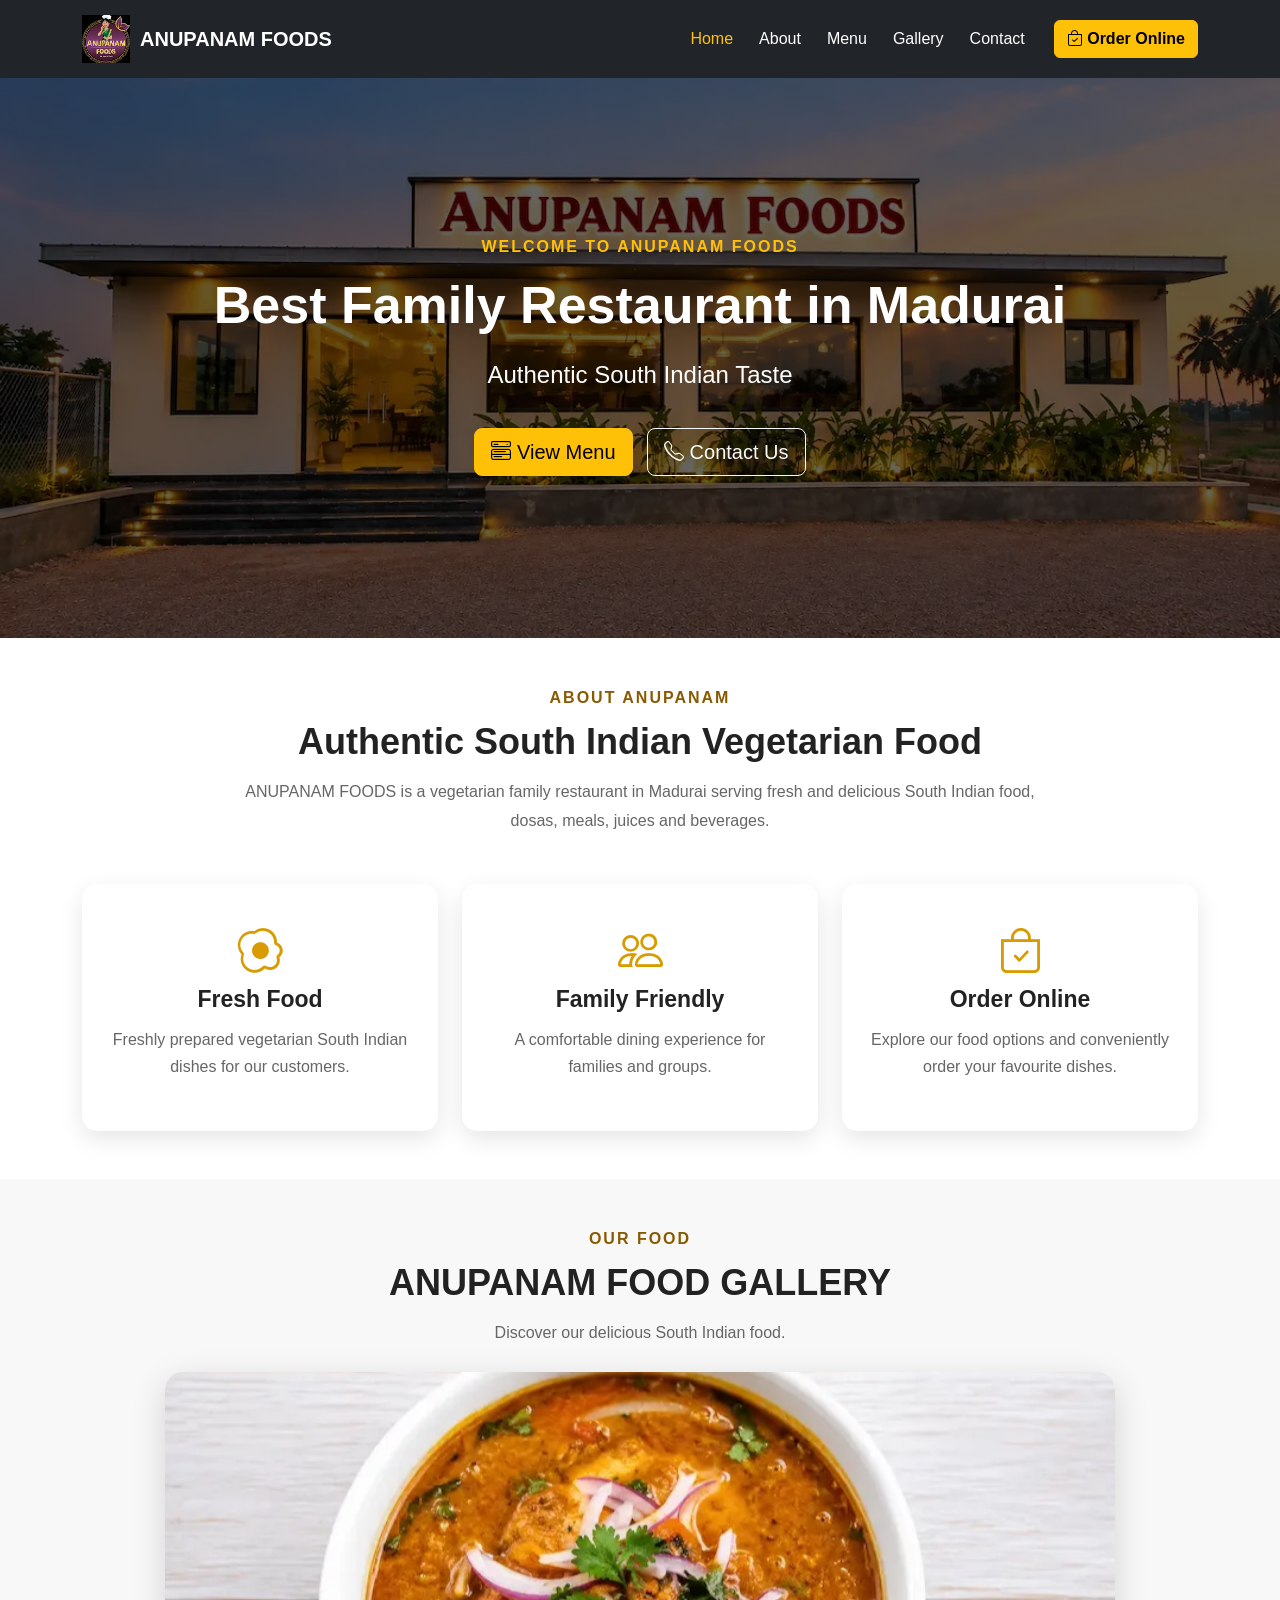
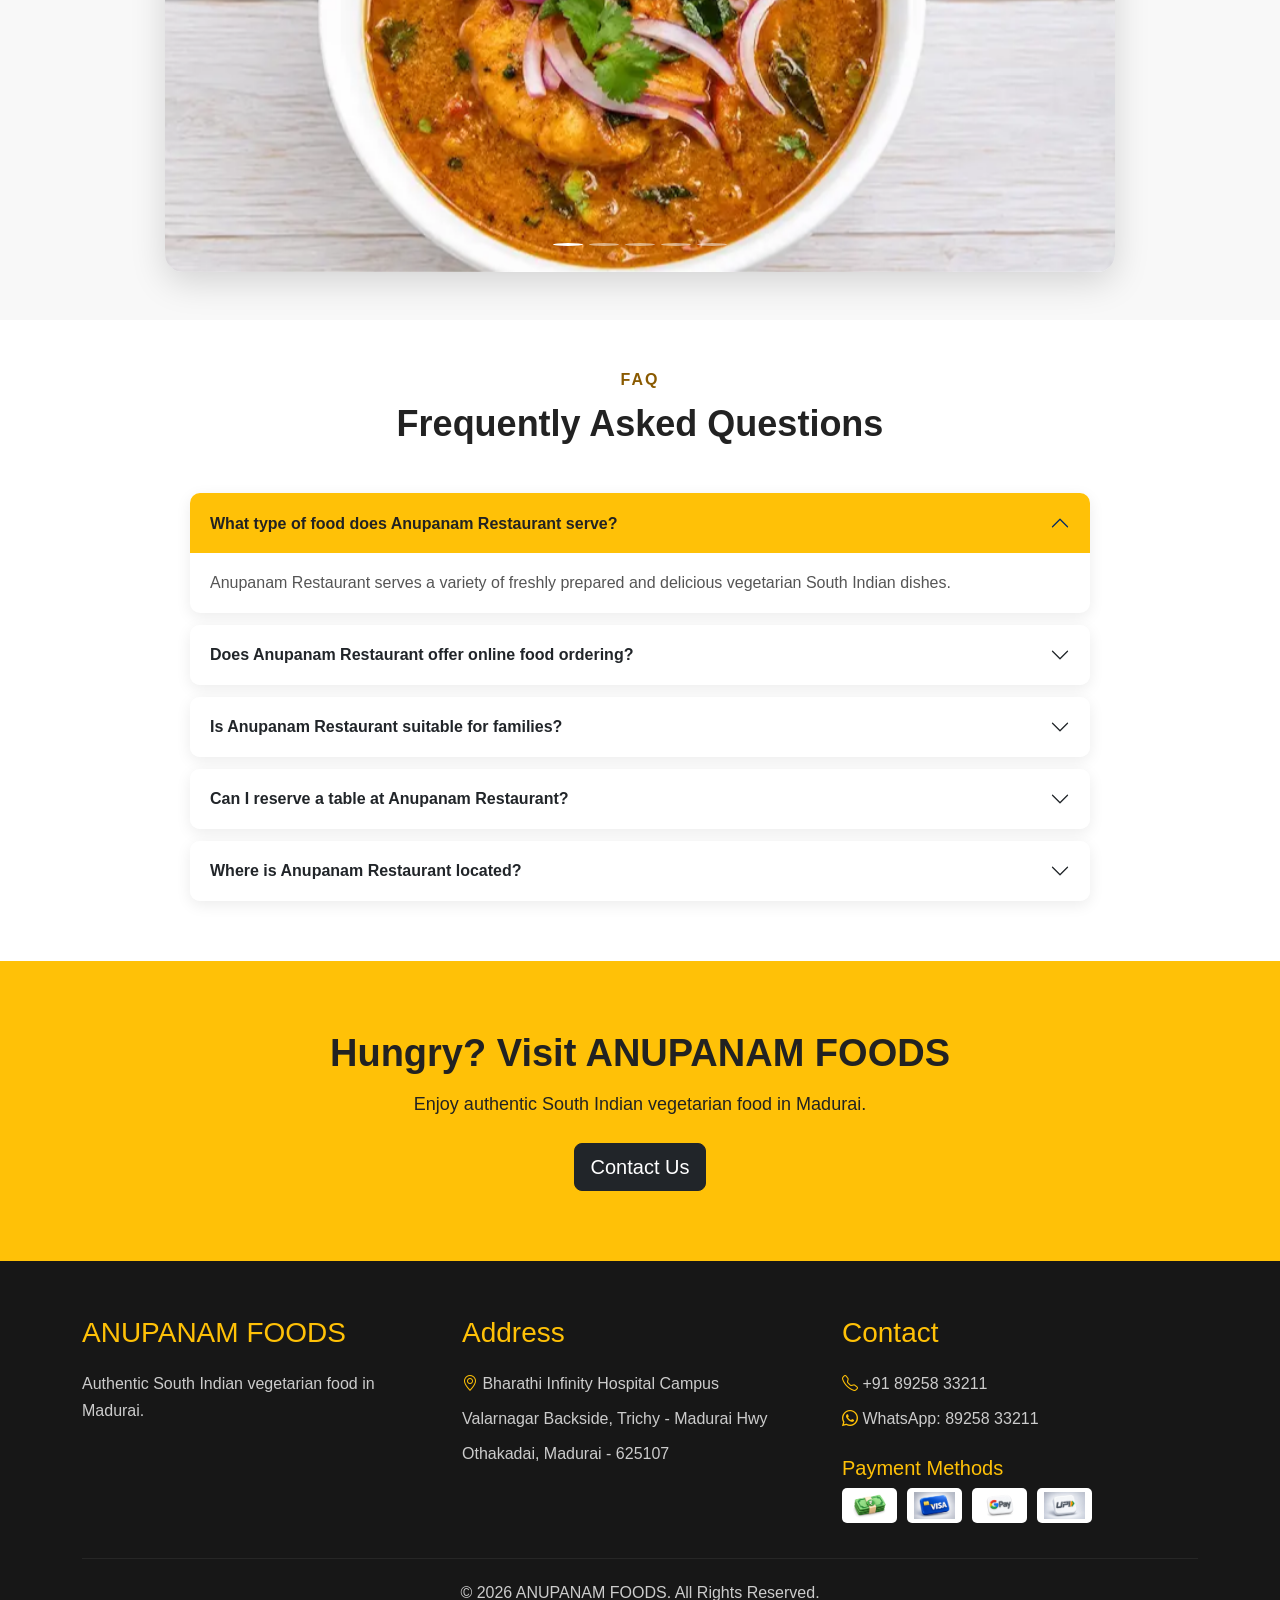
==== commit 8273541f: "Add files via upload" ====
--- a/index.html
+++ b/index.html
@@ -1,890 +1,870 @@
-<!DOCTYPE html>
-<html lang="en">
-
-<head>
-    <meta charset="UTF-8">
-    <meta name="viewport" content="width=device-width, initial-scale=1.0">
-
-    <title>ANUPANAM FOODS | Best Family Restaurant in Madurai</title>
-
-    <meta name="description"
-        content="ANUPANAM FOODS is a vegetarian family restaurant in Madurai serving authentic South Indian food, fresh meals, dosas, juices and beverages. Enjoy dine-in, takeaway and online food ordering.">
-
-    <meta name="robots" content="index, follow">
-
-    <meta name="google-site-verification"
-        content="D0sNO1EdyB-HSgw2BN9L-zwHewJFLoc3Fgf6K5-6ixk">
-
-    <link rel="canonical"
-        href="https://velusaran143.github.io/Anupanam-foods/">
-
-    <!-- Bootstrap -->
-    <link href="https://cdn.jsdelivr.net/npm/bootstrap@5.3.3/dist/css/bootstrap.min.css"
-        rel="stylesheet">
-
-    <!-- Bootstrap Icons -->
-    <link rel="stylesheet"
-        href="https://cdn.jsdelivr.net/npm/bootstrap-icons@1.11.3/font/bootstrap-icons.min.css">
-
-    <!-- Your CSS -->
-    <link rel="stylesheet" href="style.css">
-
-
-    <!-- Restaurant Schema -->
-    <script type="application/ld+json">
-    {
-        "@context": "https://schema.org",
-        "@type": "Restaurant",
-        "name": "ANUPANAM FOODS",
-        "image": "https://velusaran143.github.io/Anupanam-foods/logo.png",
-        "url": "https://velusaran143.github.io/Anupanam-foods/",
-        "telephone": "+91 89258 33211",
-        "servesCuisine": [
-            "South Indian",
-            "Vegetarian"
-        ],
-        "priceRange": "₹100-₹200",
-        "address": {
-            "@type": "PostalAddress",
-            "streetAddress": "Bharathi Infinity Hospital Campus, Valarnagar Backside, Trichy - Madurai Hwy",
-            "addressLocality": "Madurai",
-            "addressRegion": "Tamil Nadu",
-            "postalCode": "625107",
-            "addressCountry": "IN"
-        }
-    }
-    </script>
-
-
-    <!-- FAQ Schema -->
-    <script type="application/ld+json">
-    {
-        "@context": "https://schema.org",
-        "@type": "FAQPage",
-        "mainEntity": [
-            {
-                "@type": "Question",
-                "name": "What type of food does Anupanam Restaurant serve?",
-                "acceptedAnswer": {
-                    "@type": "Answer",
-                    "text": "Anupanam Restaurant serves a variety of freshly prepared and delicious vegetarian South Indian dishes, making it a great choice for families, friends and food lovers."
-                }
-            },
-            {
-                "@type": "Question",
-                "name": "Does Anupanam Restaurant offer online food ordering?",
-                "acceptedAnswer": {
-                    "@type": "Answer",
-                    "text": "Yes. Customers can conveniently explore our menu and order their favourite dishes online."
-                }
-            },
-            {
-                "@type": "Question",
-                "name": "Is Anupanam Restaurant suitable for families?",
-                "acceptedAnswer": {
-                    "@type": "Answer",
-                    "text": "Yes. Anupanam Restaurant provides a comfortable and welcoming dining experience for families and groups."
-                }
-            },
-            {
-                "@type": "Question",
-                "name": "Can I reserve a table at Anupanam Restaurant?",
-                "acceptedAnswer": {
-                    "@type": "Answer",
-                    "text": "Yes. Customers can contact Anupanam Restaurant to check table availability and make a reservation."
-                }
-            },
-            {
-                "@type": "Question",
-                "name": "Where is Anupanam Restaurant located?",
-                "acceptedAnswer": {
-                    "@type": "Answer",
-                    "text": "Anupanam Restaurant is located at Bharathi Infinity Hospital Campus, Valarnagar Backside, Trichy - Madurai Highway, Othakadai, Madurai - 625107."
-                }
-            }
-        ]
-    }
-    </script>
-
-</head>
-
-
-<body>
-
-
-<!-- =========================
-     NAVBAR
-========================= -->
-
-<nav class="navbar navbar-expand-lg navbar-dark bg-dark sticky-top">
-
-    <div class="container">
-
-        <a class="navbar-brand d-flex align-items-center"
-           href="index.html">
-
-            <img src="logo.png"
-                 alt="ANUPANAM FOODS Logo"
-                 class="navbar-logo">
-
-            <span class="brand-name">
-                ANUPANAM FOODS
-            </span>
-
-        </a>
-
-
-        <button class="navbar-toggler"
-                type="button"
-                data-bs-toggle="collapse"
-                data-bs-target="#mainNavbar"
-                aria-controls="mainNavbar"
-                aria-expanded="false"
-                aria-label="Toggle navigation">
-
-            <span class="navbar-toggler-icon"></span>
-
-        </button>
-
-
-        <div class="collapse navbar-collapse"
-             id="mainNavbar">
-
-            <ul class="navbar-nav ms-auto align-items-lg-center">
-
-                <li class="nav-item">
-                    <a class="nav-link active"
-                       href="index.html">
-                        Home
-                    </a>
-                </li>
-
-                <li class="nav-item">
-                    <a class="nav-link"
-                       href="about.html">
-                        About
-                    </a>
-                </li>
-
-                <li class="nav-item">
-                    <a class="nav-link"
-                       href="menu.html">
-                        Menu
-                    </a>
-                </li>
-
-                <li class="nav-item">
-                    <a class="nav-link"
-                       href="gallery.html">
-                        Gallery
-                    </a>
-                </li>
-
-                <li class="nav-item">
-                    <a class="nav-link"
-                       href="contact.html">
-                        Contact
-                    </a>
-                </li>
-
-                <li class="nav-item ms-lg-3 mt-2 mt-lg-0">
-
-                    <a class="btn btn-warning order-btn"
-                       href="contact.html">
-
-                        <i class="bi bi-bag-check"></i>
-                        Order Online
-
-                    </a>
-
-                </li>
-
-            </ul>
-
-        </div>
-
-    </div>
-
-</nav>
-
-
-
-<!-- =========================
-     HERO
-========================= -->
-
-<section class="hero-section">
-
-    <div class="container">
-
-        <div class="hero-content">
-
-            <p class="hero-small-text">
-                WELCOME TO ANUPANAM FOODS
-            </p>
-
-            <h1>
-                Best Family Restaurant in Madurai
-            </h1>
-
-            <p>
-                Authentic South Indian Taste
-            </p>
-
-            <div class="hero-buttons">
-
-                <a href="menu.html"
-                   class="btn btn-warning btn-lg">
-
-                    <i class="bi bi-menu-button-wide"></i>
-                    View Menu
-
-                </a>
-
-                <a href="contact.html"
-                   class="btn btn-outline-light btn-lg">
-
-                    <i class="bi bi-telephone"></i>
-                    Contact Us
-
-                </a>
-
-            </div>
-
-        </div>
-
-    </div>
-
-</section>
-
-
-
-<!-- =========================
-     INTRO
-========================= -->
-
-<section class="py-5">
-
-    <div class="container">
-
-        <div class="text-center mb-5">
-
-            <span class="section-label">
-                ABOUT ANUPANAM
-            </span>
-
-            <h2 class="section-title">
-                Authentic South Indian Vegetarian Food
-            </h2>
-
-            <p class="section-text">
-
-                ANUPANAM FOODS is a vegetarian family restaurant in
-                Madurai serving fresh and delicious South Indian food,
-                dosas, meals, juices and beverages.
-
-            </p>
-
-        </div>
-
-
-        <div class="row g-4">
-
-
-            <div class="col-md-4">
-
-                <div class="feature-card">
-
-                    <i class="bi bi-egg-fried"></i>
-
-                    <h3>
-                        Fresh Food
-                    </h3>
-
-                    <p>
-                        Freshly prepared vegetarian South Indian dishes
-                        for our customers.
-                    </p>
-
-                </div>
-
-            </div>
-
-
-            <div class="col-md-4">
-
-                <div class="feature-card">
-
-                    <i class="bi bi-people"></i>
-
-                    <h3>
-                        Family Friendly
-                    </h3>
-
-                    <p>
-                        A comfortable dining experience for families
-                        and groups.
-                    </p>
-
-                </div>
-
-            </div>
-
-
-            <div class="col-md-4">
-
-                <div class="feature-card">
-
-                    <i class="bi bi-bag-check"></i>
-
-                    <h3>
-                        Order Online
-                    </h3>
-
-                    <p>
-                        Explore our food options and conveniently
-                        order your favourite dishes.
-                    </p>
-
-                </div>
-
-            </div>
-
-
-        </div>
-
-    </div>
-
-</section>
-
-
-
-<!-- =========================
-     FOOD CAROUSEL
-========================= -->
-
-<section class="food-section py-5">
-
-    <div class="container">
-
-        <div class="text-center mb-4">
-
-            <span class="section-label">
-                OUR FOOD
-            </span>
-
-            <h2 class="section-title">
-                ANUPANAM FOOD GALLERY
-            </h2>
-
-            <p class="section-text">
-                Discover our delicious South Indian food.
-            </p>
-
-        </div>
-
-
-        <div id="foodCarousel"
-             class="carousel slide carousel-fade"
-             data-bs-ride="carousel"
-             data-bs-interval="2500">
-
-
-            <div class="carousel-indicators">
-
-                <button type="button"
-                        data-bs-target="#foodCarousel"
-                        data-bs-slide-to="0"
-                        class="active"></button>
-
-                <button type="button"
-                        data-bs-target="#foodCarousel"
-                        data-bs-slide-to="1"></button>
-
-                <button type="button"
-                        data-bs-target="#foodCarousel"
-                        data-bs-slide-to="2"></button>
-
-                <button type="button"
-                        data-bs-target="#foodCarousel"
-                        data-bs-slide-to="3"></button>
-
-                <button type="button"
-                        data-bs-target="#foodCarousel"
-                        data-bs-slide-to="4"></button>
-
-            </div>
-
-
-            <div class="carousel-inner">
-
-
-                <div class="carousel-item active">
-
-                    <img src="food1.webp"
-                         class="d-block w-100 food-slide"
-                         alt="ANUPANAM FOODS South Indian Food">
-
-                </div>
-
-
-                <div class="carousel-item">
-
-                    <img src="food2.webp"
-                         class="d-block w-100 food-slide"
-                         alt="ANUPANAM FOODS Vegetarian Food">
-
-                </div>
-
-
-                <div class="carousel-item">
-
-                    <img src="food3.webp"
-                         class="d-block w-100 food-slide"
-                         alt="ANUPANAM FOODS South Indian Dishes">
-
-                </div>
-
-
-                <div class="carousel-item">
-
-                    <img src="food4.webp"
-                         class="d-block w-100 food-slide"
-                         alt="ANUPANAM FOODS Restaurant Food">
-
-                </div>
-
-
-                <div class="carousel-item">
-
-                    <img src="food5.webp"
-                         class="d-block w-100 food-slide"
-                         alt="ANUPANAM FOODS Delicious Food">
-
-                </div> 
-
-                 <div class="carousel-item">
-
-                    <img src="food6.webp"
-                         class="d-block w-100 food-slide"
-                         alt="ANUPANAM FOODS Restaurant Food">
-
-                </div>
-
-                <div class="carousel-item">
-
-                    <img src="food7.webp"
-                         class="d-block w-100 food-slide"
-                         alt="ANUPANAM FOODS Vegetarian Dishes">
-
-                </div>
-
-
-                <div class="carousel-item">
-
-                    <img src="food8.webp"
-                         class="d-block w-100 food-slide"
-                         alt="ANUPANAM FOODS Traditional Food">
-
-                </div>
-
-
-                <div class="carousel-item">
-
-                    <img src="food9.webp"
-                         class="d-block w-100 food-slide"
-                         alt="ANUPANAM FOODS Tasty Food">
-
-                </div>
-
-
-                <div class="carousel-item">
-
-                    <img src="food10.webp"
-                         class="d-block w-100 food-slide"
-                         alt="ANUPANAM FOODS Vegetarian Meals">
-
-                </div>
-
-
-                <div class="carousel-item">
-
-                    <img src="food11.webp"
-                         class="d-block w-100 food-slide"
-                         alt="ANUPANAM FOODS Food Gallery">
-
-                </div>
-
-
-            </div>
-
-
-            <button class="carousel-control-prev"
-                    type="button"
-                    data-bs-target="#foodCarousel"
-                    data-bs-slide="prev">
-                    aria-label="Previous slide"
-
-                <span class="carousel-control-prev-icon"></span>
-
-            </button>
-
-
-            <button class="carousel-control-next"
-                    type="button"
-                    data-bs-target="#foodCarousel"
-                    data-bs-slide="next">
-                    aria-label="Next slide"
-
-                <span class="carousel-control-next-icon"></span>
-
-            </button>
-
-
-        </div>
-
-    </div>
-
-</section>
-
-
-
-<!-- =========================
-     FAQ
-========================= -->
-
-<section class="py-5">
-
-    <div class="container">
-
-        <div class="text-center mb-5">
-
-            <span class="section-label">
-                FAQ
-            </span>
-
-            <h2 class="section-title">
-                Frequently Asked Questions
-            </h2>
-
-        </div>
-
-
-        <div class="accordion faq-box"
-             id="faqAccordion">
-
-
-            <div class="accordion-item">
-
-                <h2 class="accordion-header">
-
-                    <button class="accordion-button"
-                            type="button"
-                            data-bs-toggle="collapse"
-                            data-bs-target="#faq1">
-
-                        What type of food does Anupanam Restaurant serve?
-
-                    </button>
-
-                </h2>
-
-                <div id="faq1"
-                     class="accordion-collapse collapse show"
-                     data-bs-parent="#faqAccordion">
-
-                    <div class="accordion-body">
-
-                        Anupanam Restaurant serves a variety of freshly
-                        prepared and delicious vegetarian South Indian
-                        dishes.
-
-                    </div>
-
-                </div>
-
-            </div>
-
-
-
-            <div class="accordion-item">
-
-                <h2 class="accordion-header">
-
-                    <button class="accordion-button collapsed"
-                            type="button"
-                            data-bs-toggle="collapse"
-                            data-bs-target="#faq2">
-
-                        Does Anupanam Restaurant offer online food ordering?
-
-                    </button>
-
-                </h2>
-
-                <div id="faq2"
-                     class="accordion-collapse collapse"
-                     data-bs-parent="#faqAccordion">
-
-                    <div class="accordion-body">
-
-                        Yes. Customers can conveniently explore our menu
-                        and order their favourite dishes online.
-
-                    </div>
-
-                </div>
-
-            </div>
-
-
-
-            <div class="accordion-item">
-
-                <h2 class="accordion-header">
-
-                    <button class="accordion-button collapsed"
-                            type="button"
-                            data-bs-toggle="collapse"
-                            data-bs-target="#faq3">
-
-                        Is Anupanam Restaurant suitable for families?
-
-                    </button>
-
-                </h2>
-
-                <div id="faq3"
-                     class="accordion-collapse collapse"
-                     data-bs-parent="#faqAccordion">
-
-                    <div class="accordion-body">
-
-                        Yes. Anupanam Restaurant provides a comfortable
-                        and welcoming dining experience for families
-                        and groups.
-
-                    </div>
-
-                </div>
-
-            </div>
-
-
-
-            <div class="accordion-item">
-
-                <h2 class="accordion-header">
-
-                    <button class="accordion-button collapsed"
-                            type="button"
-                            data-bs-toggle="collapse"
-                            data-bs-target="#faq4">
-
-                        Can I reserve a table at Anupanam Restaurant?
-
-                    </button>
-
-                </h2>
-
-                <div id="faq4"
-                     class="accordion-collapse collapse"
-                     data-bs-parent="#faqAccordion">
-
-                    <div class="accordion-body">
-
-                        Yes. Customers can contact Anupanam Restaurant
-                        to check table availability and make a reservation.
-
-                    </div>
-
-                </div>
-
-            </div>
-
-
-
-            <div class="accordion-item">
-
-                <h2 class="accordion-header">
-
-                    <button class="accordion-button collapsed"
-                            type="button"
-                            data-bs-toggle="collapse"
-                            data-bs-target="#faq5">
-
-                        Where is Anupanam Restaurant located?
-
-                    </button>
-
-                </h2>
-
-                <div id="faq5"
-                     class="accordion-collapse collapse"
-                     data-bs-parent="#faqAccordion">
-
-                    <div class="accordion-body">
-
-                        Anupanam Restaurant is located at Bharathi Infinity
-                        Hospital Campus, Valarnagar Backside, Trichy -
-                        Madurai Highway, Othakadai, Madurai - 625107.
-
-                    </div>
-
-                </div>
-
-            </div>
-
-
-        </div>
-
-    </div>
-
-</section>
-
-
-
-<!-- =========================
-     CTA
-========================= -->
-
-<section class="cta-section">
-
-    <div class="container text-center">
-
-        <h2>
-            Hungry? Visit ANUPANAM FOODS
-        </h2>
-
-        <p>
-            Enjoy authentic South Indian vegetarian food in Madurai.
-        </p>
-
-        <a href="contact.html"
-           class="btn btn-dark btn-lg">
-
-            Contact Us
-
-        </a>
-
-    </div>
-
-</section>
-
-
-
-<!-- =========================
-     FOOTER
-========================= -->
-
-<footer class="footer">
-
-    <div class="container">
-
-        <div class="row g-4">
-
-
-            <div class="col-md-4">
-
-                <h3>
-                    ANUPANAM FOODS
-                </h3>
-
-                <p>
-                    Authentic South Indian vegetarian food in Madurai.
-                </p>
-
-            </div>
-
-
-            <div class="col-md-4">
-
-                <h3>
-                    Address
-                </h3>
-
-                <p>
-                    <i class="bi bi-geo-alt"></i>
-                    Bharathi Infinity Hospital Campus
-                </p>
-
-                <p>
-                    Valarnagar Backside, Trichy - Madurai Hwy
-                </p>
-
-                <p>
-                    Othakadai, Madurai - 625107
-                </p>
-
-            </div>
-
-
-            <div class="col-md-4">
-
-                <h3>
-                    Contact
-                </h3>
-
-                <p>
-                    <i class="bi bi-telephone"></i>
-                    +91 89258 33211
-                </p>
-
-                <p>
-                    <i class="bi bi-whatsapp"></i>
-                    WhatsApp: 89258 33211
-                </p>
-
-
-                <h5 class="mt-4">
-                    Payment Methods
-                </h5>
-
-
-                <div class="payment-icons">
-
-                    <img src="cash.webp"
-                         alt="Cash Payment">
-
-                    <img src="visa.webp"
-                         alt="Visa Payment">
-
-                    <img src="gpay.webp"
-                         alt="Google Pay">
-
-                    <img src="upi.webp"
-                         alt="UPI Payment">
-
-                </div>
-
-            </div>
-
-
-        </div>
-
-
-        <hr>
-
-
-        <div class="text-center">
-
-            <p class="mb-0">
-                © 2026 ANUPANAM FOODS. All Rights Reserved.
-            </p>
-
-        </div>
-
-    </div>
-
-</footer>
-
-
-
-<!-- Bootstrap JavaScript -->
-<script src="https://cdn.jsdelivr.net/npm/bootstrap@5.3.3/dist/js/bootstrap.bundle.min.js">
-</script>
-
-
-</body>
-
+<!DOCTYPE html>
+<html lang="en">
+
+<head>
+    <meta charset="UTF-8">
+    <meta name="viewport" content="width=device-width, initial-scale=1.0">
+
+    <title>ANUPANAM FOODS | Best Family Restaurant in Madurai</title>
+
+    <meta name="description"
+        content="ANUPANAM FOODS is a vegetarian family restaurant in Madurai serving authentic South Indian food, fresh meals, dosas, juices and beverages. Enjoy dine-in, takeaway and online food ordering.">
+
+    <meta name="robots" content="index, follow">
+
+    <meta name="google-site-verification"
+        content="D0sNO1EdyB-HSgw2BN9L-zwHewJFLoc3Fgf6K5-6ixk">
+
+    <link rel="canonical"
+        href="https://anupanam.github.io/Anupanam-foods/">
+
+    <!-- Bootstrap -->
+    <link href="https://cdn.jsdelivr.net/npm/bootstrap@5.3.3/dist/css/bootstrap.min.css"
+        rel="stylesheet">
+
+    <!-- Bootstrap Icons -->
+    <link rel="stylesheet"
+        href="https://cdn.jsdelivr.net/npm/bootstrap-icons@1.11.3/font/bootstrap-icons.min.css">
+
+    <!-- Your CSS -->
+    <link rel="stylesheet" href="style.css">
+
+
+    <!-- Restaurant Schema -->
+    <script type="application/ld+json">
+    {
+        "@context": "https://schema.org",
+        "@type": "Restaurant",
+        "name": "ANUPANAM FOODS",
+        "image": "https://anupanam.github.io/Anupanam-foods/logo.png",
+        "url": "https://anupanam.github.io/Anupanam-foods/",
+        "telephone": "+91 89258 33211",
+        "servesCuisine": [
+            "South Indian",
+            "Vegetarian"
+        ],
+        "priceRange": "₹100-₹200",
+        "address": {
+            "@type": "PostalAddress",
+            "streetAddress": "Bharathi Infinity Hospital Campus, Valarnagar Backside, Trichy - Madurai Hwy",
+            "addressLocality": "Madurai",
+            "addressRegion": "Tamil Nadu",
+            "postalCode": "625107",
+            "addressCountry": "IN"
+        }
+    }
+    </script>
+
+
+    <!-- FAQ Schema -->
+    <script type="application/ld+json">
+    {
+        "@context": "https://schema.org",
+        "@type": "FAQPage",
+        "mainEntity": [
+            {
+                "@type": "Question",
+                "name": "What type of food does Anupanam foods serve?",
+                "acceptedAnswer": {
+                    "@type": "Answer",
+                    "text": "Anupanam foods serves a variety of freshly prepared and delicious vegetarian South Indian dishes, making it a great choice for families, friends and food lovers."
+                }
+            },
+            {
+                "@type": "Question",
+                "name": "Does Anupanam foods offer online food ordering?",
+                "acceptedAnswer": {
+                    "@type": "Answer",
+                    "text": "Yes. Customers can conveniently explore our menu and order their favourite dishes online."
+                }
+            },
+            {
+                "@type": "Question",
+                "name": "Is Anupanam foods suitable for families?",
+                "acceptedAnswer": {
+                    "@type": "Answer",
+                    "text": "Yes. Anupanam foods provides a comfortable and welcoming dining experience for families and groups."
+                }
+            },
+            {
+                "@type": "Question",
+                "name": "Can I reserve a table at Anupanam foods?",
+                "acceptedAnswer": {
+                    "@type": "Answer",
+                    "text": "Yes. Customers can contact Anupanam foods to check table availability and make a reservation."
+                }
+            },
+            {
+                "@type": "Question",
+                "name": "Where is Anupanam foods located?",
+                "acceptedAnswer": {
+                    "@type": "Answer",
+                    "text": "Anupanam foods is located at Bharathi Infinity Hospital Campus, Valarnagar Backside, Trichy - Madurai Highway, Othakadai, Madurai - 625107."
+                }
+            }
+        ]
+    }
+    </script>
+
+</head>
+
+
+<body>
+
+
+<!-- =========================
+     NAVBAR
+========================= -->
+
+<nav class="navbar navbar-expand-lg navbar-dark bg-dark sticky-top">
+
+    <div class="container">
+
+        <a class="navbar-brand d-flex align-items-center"
+           href="index.html">
+
+            <img src="logo.png"
+                 alt="ANUPANAM FOODS Logo"
+                 class="navbar-logo">
+
+            <span class="brand-name">
+                ANUPANAM FOODS
+            </span>
+
+        </a>
+
+
+        <button class="navbar-toggler"
+                type="button"
+                data-bs-toggle="collapse"
+                data-bs-target="#mainNavbar"
+                aria-controls="mainNavbar"
+                aria-expanded="false"
+                aria-label="Toggle navigation">
+
+            <span class="navbar-toggler-icon"></span>
+
+        </button>
+
+
+        <div class="collapse navbar-collapse"
+             id="mainNavbar">
+
+            <ul class="navbar-nav ms-auto align-items-lg-center">
+
+                <li class="nav-item">
+                    <a class="nav-link active"
+                       href="index.html">
+                        Home
+                    </a>
+                </li>
+
+                <li class="nav-item">
+                    <a class="nav-link"
+                       href="about.html">
+                        About
+                    </a>
+                </li>
+
+                <li class="nav-item">
+                    <a class="nav-link"
+                       href="menu.html">
+                        Menu
+                    </a>
+                </li>
+
+                <li class="nav-item">
+                    <a class="nav-link"
+                       href="gallery.html">
+                        Gallery
+                    </a>
+                </li>
+
+                <li class="nav-item">
+                    <a class="nav-link"
+                       href="contact.html">
+                        Contact
+                    </a>
+                </li>
+
+                <li class="nav-item ms-lg-3 mt-2 mt-lg-0">
+
+                    <a class="btn btn-warning order-btn"
+                       href="contact.html">
+
+                        <i class="bi bi-bag-check"></i>
+                        Order Online
+
+                    </a>
+
+                </li>
+
+            </ul>
+
+        </div>
+
+    </div>
+
+</nav>
+
+
+
+<!-- =========================
+     HERO
+========================= -->
+
+<section class="hero-section">
+
+    <div class="container">
+
+        <div class="hero-content">
+
+            <p class="hero-small-text">
+                WELCOME TO ANUPANAM FOODS
+            </p>
+
+            <h1>
+                Best Family Restaurant in Madurai
+            </h1>
+
+            <p>
+                Authentic South Indian Taste
+            </p>
+
+            <div class="hero-buttons">
+
+                <a href="menu.html"
+                   class="btn btn-warning btn-lg">
+
+                    <i class="bi bi-menu-button-wide"></i>
+                    View Menu
+
+                </a>
+
+                <a href="contact.html"
+                   class="btn btn-outline-light btn-lg">
+
+                    <i class="bi bi-telephone"></i>
+                    Contact Us
+
+                </a>
+
+            </div>
+
+        </div>
+
+    </div>
+
+</section>
+
+
+
+<!-- =========================
+     INTRO
+========================= -->
+
+<section class="py-5">
+
+    <div class="container">
+
+        <div class="text-center mb-5">
+
+            <span class="section-label">
+                ABOUT ANUPANAM
+            </span>
+
+            <h2 class="section-title">
+                Authentic South Indian Vegetarian Food
+            </h2>
+
+            <p class="section-text">
+
+                ANUPANAM FOODS is a vegetarian family restaurant in
+                Madurai serving fresh and delicious South Indian food,
+                dosas, meals, juices and beverages.
+
+            </p>
+
+        </div>
+
+
+        <div class="row g-4">
+
+
+            <div class="col-md-4">
+
+                <div class="feature-card">
+
+                    <i class="bi bi-egg-fried"></i>
+
+                    <h3>
+                        Fresh Food
+                    </h3>
+
+                    <p>
+                        Freshly prepared vegetarian South Indian dishes
+                        for our customers.
+                    </p>
+
+                </div>
+
+            </div>
+
+
+            <div class="col-md-4">
+
+                <div class="feature-card">
+
+                    <i class="bi bi-people"></i>
+
+                    <h3>
+                        Family Friendly
+                    </h3>
+
+                    <p>
+                        A comfortable dining experience for families
+                        and groups.
+                    </p>
+
+                </div>
+
+            </div>
+
+
+            <div class="col-md-4">
+
+                <div class="feature-card">
+
+                    <i class="bi bi-bag-check"></i>
+
+                    <h3>
+                        Order Online
+                    </h3>
+
+                    <p>
+                        Explore our food options and conveniently
+                        order your favourite dishes.
+                    </p>
+
+                </div>
+
+            </div>
+
+
+        </div>
+
+    </div>
+
+</section>
+
+
+
+<!-- =========================
+     FOOD CAROUSEL
+========================= -->
+
+<section class="food-section py-5">
+
+    <div class="container">
+
+        <div class="text-center mb-4">
+
+            <span class="section-label">
+                OUR FOOD
+            </span>
+
+            <h2 class="section-title">
+                ANUPANAM FOOD GALLERY
+            </h2>
+
+            <p class="section-text">
+                Discover our delicious South Indian food.
+            </p>
+
+        </div>
+
+
+        <div id="foodCarousel"
+             class="carousel slide carousel-fade"
+             data-bs-ride="carousel"
+             data-bs-interval="2500">
+
+
+            <div class="carousel-indicators">
+
+                <button type="button"
+                        data-bs-target="#foodCarousel"
+                        data-bs-slide-to="0"
+                        class="active"></button>
+
+                <button type="button"
+                        data-bs-target="#foodCarousel"
+                        data-bs-slide-to="1"></button>
+
+                <button type="button"
+                        data-bs-target="#foodCarousel"
+                        data-bs-slide-to="2"></button>
+
+                <button type="button"
+                        data-bs-target="#foodCarousel"
+                        data-bs-slide-to="3"></button>
+
+                <button type="button"
+                        data-bs-target="#foodCarousel"
+                        data-bs-slide-to="4"></button>
+
+            </div>
+
+
+            <div class="carousel-inner">
+
+
+                <div class="carousel-item active">
+
+                    <img src="food1.webp"
+                         class="d-block w-100 food-slide"
+                         alt="ANUPANAM FOODS South Indian Food">
+
+                </div>
+
+
+                <div class="carousel-item">
+
+                    <img src="food2.webp"
+                         class="d-block w-100 food-slide"
+                         alt="ANUPANAM FOODS Vegetarian Food">
+
+                </div>
+
+
+                <div class="carousel-item">
+
+                    <img src="food3.webp"
+                         class="d-block w-100 food-slide"
+                         alt="ANUPANAM FOODS South Indian Dishes">
+
+                </div>
+
+
+                <div class="carousel-item">
+
+                    <img src="food4.webp"
+                         class="d-block w-100 food-slide"
+                         alt="ANUPANAM FOODS Restaurant Food">
+
+                </div>
+
+
+                <div class="carousel-item">
+
+                    <img src="food5.webp"
+                         class="d-block w-100 food-slide"
+                         alt="ANUPANAM FOODS Delicious Food">
+
+                </div> 
+
+                 <div class="carousel-item">
+
+                    <img src="food6.webp"
+                         class="d-block w-100 food-slide"
+                         alt="ANUPANAM FOODS Restaurant Food">
+
+                </div>
+
+                <div class="carousel-item">
+
+                    <img src="food7.webp"
+                         class="d-block w-100 food-slide"
+                         alt="ANUPANAM FOODS Vegetarian Dishes">
+
+                </div>
+
+
+                <div class="carousel-item">
+
+                    <img src="food8.webp"
+                         class="d-block w-100 food-slide"
+                         alt="ANUPANAM FOODS Traditional Food">
+
+                </div>
+
+
+                <div class="carousel-item">
+
+                    <img src="food9.webp"
+                         class="d-block w-100 food-slide"
+                         alt="ANUPANAM FOODS Tasty Food">
+
+                </div>
+
+
+                <div class="carousel-item">
+
+                    <img src="food10.webp"
+                         class="d-block w-100 food-slide"
+                         alt="ANUPANAM FOODS Vegetarian Meals">
+
+                </div>
+
+
+                <div class="carousel-item">
+
+                    <img src="food11.webp"
+                         class="d-block w-100 food-slide"
+                         alt="ANUPANAM FOODS Food Gallery">
+
+                </div>
+
+
+            </div>
+
+
+           
+
+        </div>
+
+    </div>
+
+</section>
+
+
+
+<!-- =========================
+     FAQ
+========================= -->
+
+<section class="py-5">
+
+    <div class="container">
+
+        <div class="text-center mb-5">
+
+            <span class="section-label">
+                FAQ
+            </span>
+
+            <h2 class="section-title">
+                Frequently Asked Questions
+            </h2>
+
+        </div>
+
+
+        <div class="accordion faq-box"
+             id="faqAccordion">
+
+
+            <div class="accordion-item">
+
+                <h2 class="accordion-header">
+
+                    <button class="accordion-button"
+                            type="button"
+                            data-bs-toggle="collapse"
+                            data-bs-target="#faq1">
+
+                        What type of food does Anupanam Restaurant serve?
+
+                    </button>
+
+                </h2>
+
+                <div id="faq1"
+                     class="accordion-collapse collapse show"
+                     data-bs-parent="#faqAccordion">
+
+                    <div class="accordion-body">
+
+                        Anupanam Restaurant serves a variety of freshly
+                        prepared and delicious vegetarian South Indian
+                        dishes.
+
+                    </div>
+
+                </div>
+
+            </div>
+
+
+
+            <div class="accordion-item">
+
+                <h2 class="accordion-header">
+
+                    <button class="accordion-button collapsed"
+                            type="button"
+                            data-bs-toggle="collapse"
+                            data-bs-target="#faq2">
+
+                        Does Anupanam Restaurant offer online food ordering?
+
+                    </button>
+
+                </h2>
+
+                <div id="faq2"
+                     class="accordion-collapse collapse"
+                     data-bs-parent="#faqAccordion">
+
+                    <div class="accordion-body">
+
+                        Yes. Customers can conveniently explore our menu
+                        and order their favourite dishes online.
+
+                    </div>
+
+                </div>
+
+            </div>
+
+
+
+            <div class="accordion-item">
+
+                <h2 class="accordion-header">
+
+                    <button class="accordion-button collapsed"
+                            type="button"
+                            data-bs-toggle="collapse"
+                            data-bs-target="#faq3">
+
+                        Is Anupanam Restaurant suitable for families?
+
+                    </button>
+
+                </h2>
+
+                <div id="faq3"
+                     class="accordion-collapse collapse"
+                     data-bs-parent="#faqAccordion">
+
+                    <div class="accordion-body">
+
+                        Yes. Anupanam Restaurant provides a comfortable
+                        and welcoming dining experience for families
+                        and groups.
+
+                    </div>
+
+                </div>
+
+            </div>
+
+
+
+            <div class="accordion-item">
+
+                <h2 class="accordion-header">
+
+                    <button class="accordion-button collapsed"
+                            type="button"
+                            data-bs-toggle="collapse"
+                            data-bs-target="#faq4">
+
+                        Can I reserve a table at Anupanam Restaurant?
+
+                    </button>
+
+                </h2>
+
+                <div id="faq4"
+                     class="accordion-collapse collapse"
+                     data-bs-parent="#faqAccordion">
+
+                    <div class="accordion-body">
+
+                        Yes. Customers can contact Anupanam Restaurant
+                        to check table availability and make a reservation.
+
+                    </div>
+
+                </div>
+
+            </div>
+
+
+
+            <div class="accordion-item">
+
+                <h2 class="accordion-header">
+
+                    <button class="accordion-button collapsed"
+                            type="button"
+                            data-bs-toggle="collapse"
+                            data-bs-target="#faq5">
+
+                        Where is Anupanam Restaurant located?
+
+                    </button>
+
+                </h2>
+
+                <div id="faq5"
+                     class="accordion-collapse collapse"
+                     data-bs-parent="#faqAccordion">
+
+                    <div class="accordion-body">
+
+                        Anupanam Restaurant is located at Bharathi Infinity
+                        Hospital Campus, Valarnagar Backside, Trichy -
+                        Madurai Highway, Othakadai, Madurai - 625107.
+
+                    </div>
+
+                </div>
+
+            </div>
+
+
+        </div>
+
+    </div>
+
+</section>
+
+
+
+<!-- =========================
+     CTA
+========================= -->
+
+<section class="cta-section">
+
+    <div class="container text-center">
+
+        <h2>
+            Hungry? Visit ANUPANAM FOODS
+        </h2>
+
+        <p>
+            Enjoy authentic South Indian vegetarian food in Madurai.
+        </p>
+
+        <a href="contact.html"
+           class="btn btn-dark btn-lg">
+
+            Contact Us
+
+        </a>
+
+    </div>
+
+</section>
+
+
+
+<!-- =========================
+     FOOTER
+========================= -->
+
+<footer class="footer">
+
+    <div class="container">
+
+        <div class="row g-4">
+
+
+            <div class="col-md-4">
+
+                <h3>
+                    ANUPANAM FOODS
+                </h3>
+
+                <p>
+                    Authentic South Indian vegetarian food in Madurai.
+                </p>
+
+            </div>
+
+
+            <div class="col-md-4">
+
+                <h3>
+                    Address
+                </h3>
+
+                <p>
+                    <i class="bi bi-geo-alt"></i>
+                    Bharathi Infinity Hospital Campus
+                </p>
+
+                <p>
+                    Valarnagar Backside, Trichy - Madurai Hwy
+                </p>
+
+                <p>
+                    Othakadai, Madurai - 625107
+                </p>
+
+            </div>
+
+
+            <div class="col-md-4">
+
+                <h3>
+                    Contact
+                </h3>
+
+                <p>
+                    <i class="bi bi-telephone"></i>
+                    +91 89258 33211
+                </p>
+
+                <p>
+                    <i class="bi bi-whatsapp"></i>
+                    WhatsApp: 89258 33211
+                </p>
+
+
+                <h5 class="mt-4">
+                    Payment Methods
+                </h5>
+
+
+                <div class="payment-icons">
+
+                    <img src="cash.webp"
+                         alt="Cash Payment">
+
+                    <img src="visa.webp"
+                         alt="Visa Payment">
+
+                    <img src="gpay.webp"
+                         alt="Google Pay">
+
+                    <img src="upi.webp"
+                         alt="UPI Payment">
+
+                </div>
+
+            </div>
+
+
+        </div>
+
+
+        <hr>
+
+
+        <div class="text-center">
+
+            <p class="mb-0">
+                © 2026 ANUPANAM FOODS. All Rights Reserved.
+            </p>
+
+        </div>
+
+    </div>
+
+</footer>
+
+
+
+<!-- Bootstrap JavaScript -->
+<script src="https://cdn.jsdelivr.net/npm/bootstrap@5.3.3/dist/js/bootstrap.bundle.min.js">
+</script>
+
+
+</body>
+
 </html>
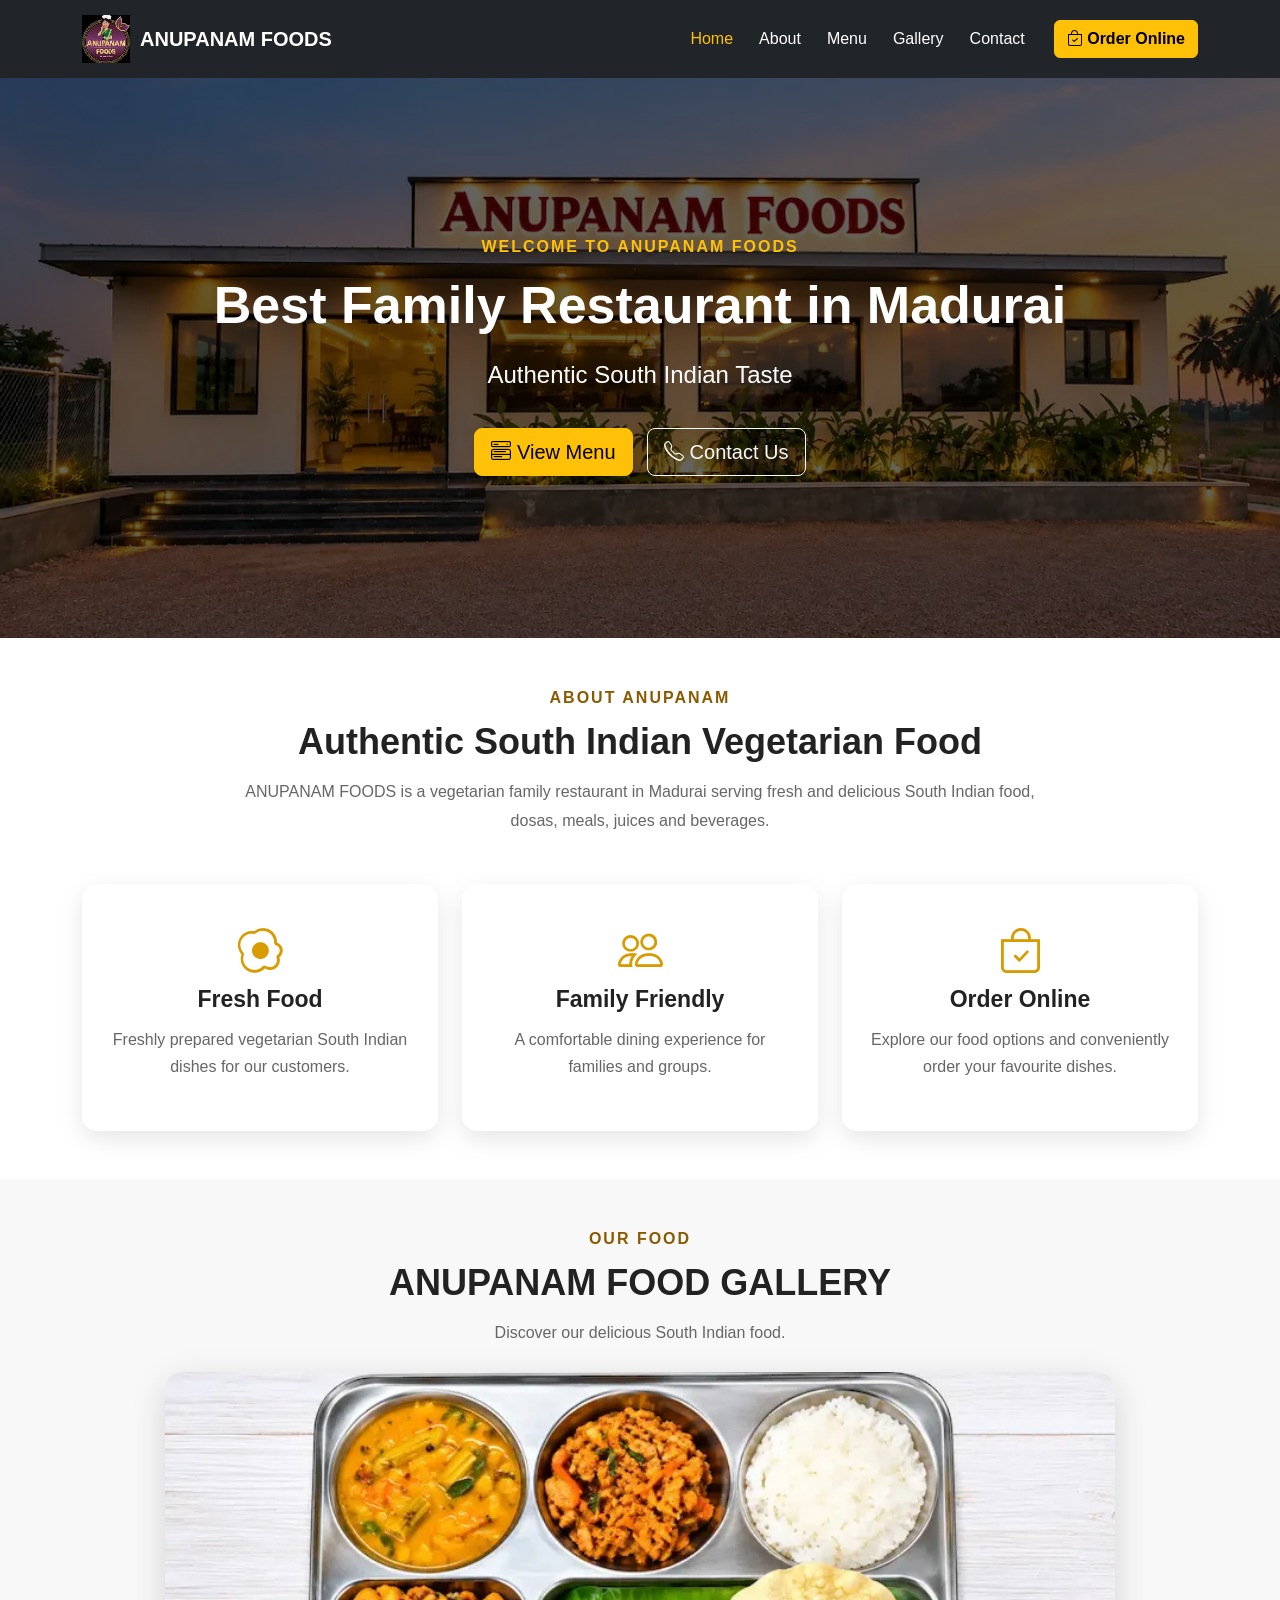
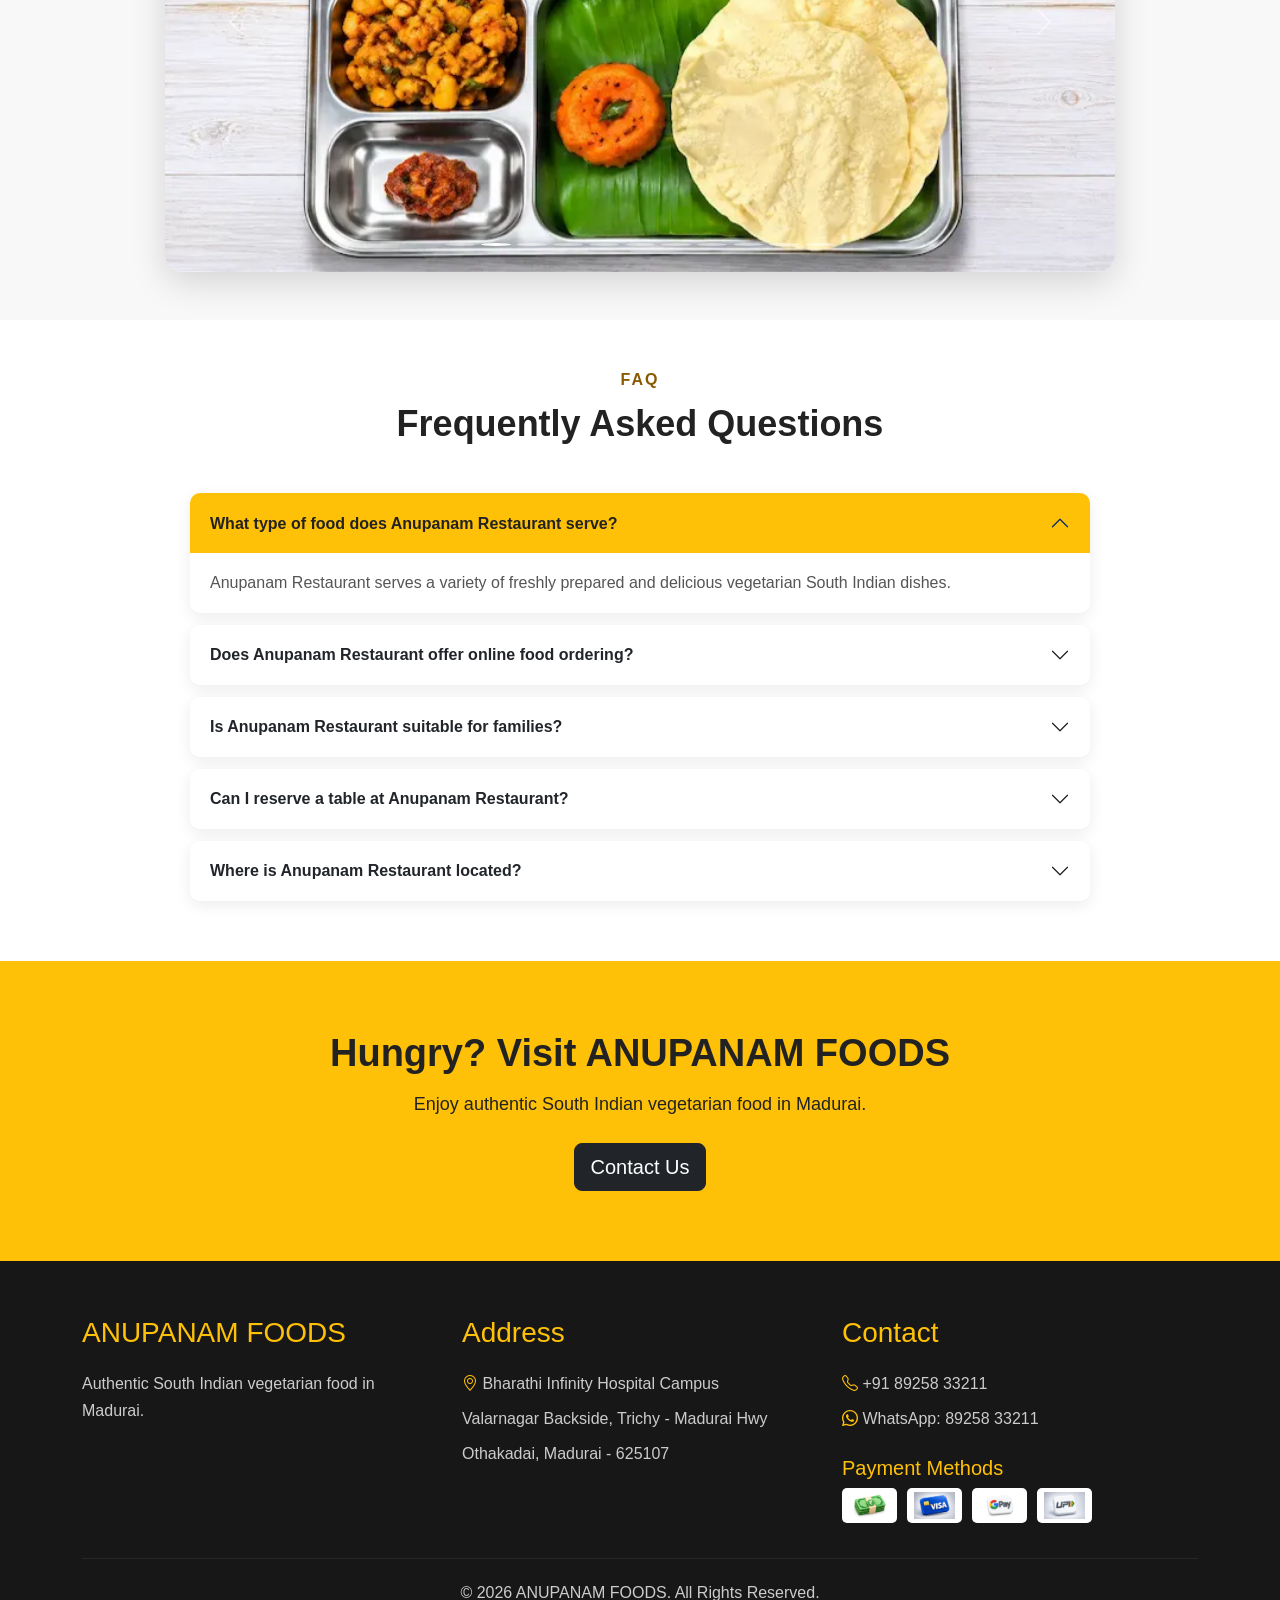
==== commit a28aa8be: "Add files via upload" ====
--- a/index.html
+++ b/index.html
@@ -387,34 +387,68 @@
         <div id="foodCarousel"
              class="carousel slide carousel-fade"
              data-bs-ride="carousel"
-             data-bs-interval="2500">
+             data-bs-interval="1000">
 
 
             <div class="carousel-indicators">
 
-                <button type="button"
-                        data-bs-target="#foodCarousel"
-                        data-bs-slide-to="0"
-                        class="active"></button>
-
-                <button type="button"
-                        data-bs-target="#foodCarousel"
-                        data-bs-slide-to="1"></button>
-
-                <button type="button"
-                        data-bs-target="#foodCarousel"
-                        data-bs-slide-to="2"></button>
-
-                <button type="button"
-                        data-bs-target="#foodCarousel"
-                        data-bs-slide-to="3"></button>
-
-                <button type="button"
-                        data-bs-target="#foodCarousel"
-                        data-bs-slide-to="4"></button>
-
-            </div>
-
+    <button type="button"
+            data-bs-target="#foodCarousel"
+            data-bs-slide-to="0"
+            class="active"
+            aria-label="Food 1"></button>
+
+    <button type="button"
+            data-bs-target="#foodCarousel"
+            data-bs-slide-to="1"
+            aria-label="Food 2"></button>
+
+    <button type="button"
+            data-bs-target="#foodCarousel"
+            data-bs-slide-to="2"
+            aria-label="Food 3"></button>
+
+    <button type="button"
+            data-bs-target="#foodCarousel"
+            data-bs-slide-to="3"
+            aria-label="Food 4"></button>
+
+    <button type="button"
+            data-bs-target="#foodCarousel"
+            data-bs-slide-to="4"
+            aria-label="Food 5"></button>
+
+    <button type="button"
+            data-bs-target="#foodCarousel"
+            data-bs-slide-to="5"
+            aria-label="Food 6"></button>
+
+    <button type="button"
+            data-bs-target="#foodCarousel"
+            data-bs-slide-to="6"
+            aria-label="Food 7"></button>
+
+    <button type="button"
+            data-bs-target="#foodCarousel"
+            data-bs-slide-to="7"
+            aria-label="Food 8"></button>
+
+    <button type="button"
+            data-bs-target="#foodCarousel"
+            data-bs-slide-to="8"
+            aria-label="Food 9"></button>
+
+    <button type="button"
+            data-bs-target="#foodCarousel"
+            data-bs-slide-to="9"
+            aria-label="Food 10"></button>
+
+    <button type="button"
+            data-bs-target="#foodCarousel"
+            data-bs-slide-to="10"
+            aria-label="Food 11"></button>
+
+</div>
 
             <div class="carousel-inner">
 
@@ -518,6 +552,32 @@
 
             </div>
 
+        <!-- Previous Button -->
+<button class="carousel-control-prev"
+        type="button"
+        data-bs-target="#foodCarousel"
+        data-bs-slide="prev">
+
+    <span class="carousel-control-prev-icon"
+          aria-hidden="true"></span>
+
+    <span class="visually-hidden">Previous</span>
+
+</button>
+
+
+<!-- Next Button -->
+<button class="carousel-control-next"
+        type="button"
+        data-bs-target="#foodCarousel"
+        data-bs-slide="next">
+
+    <span class="carousel-control-next-icon"
+          aria-hidden="true"></span>
+
+    <span class="visually-hidden">Next</span>
+
+</button>
 
            
 
